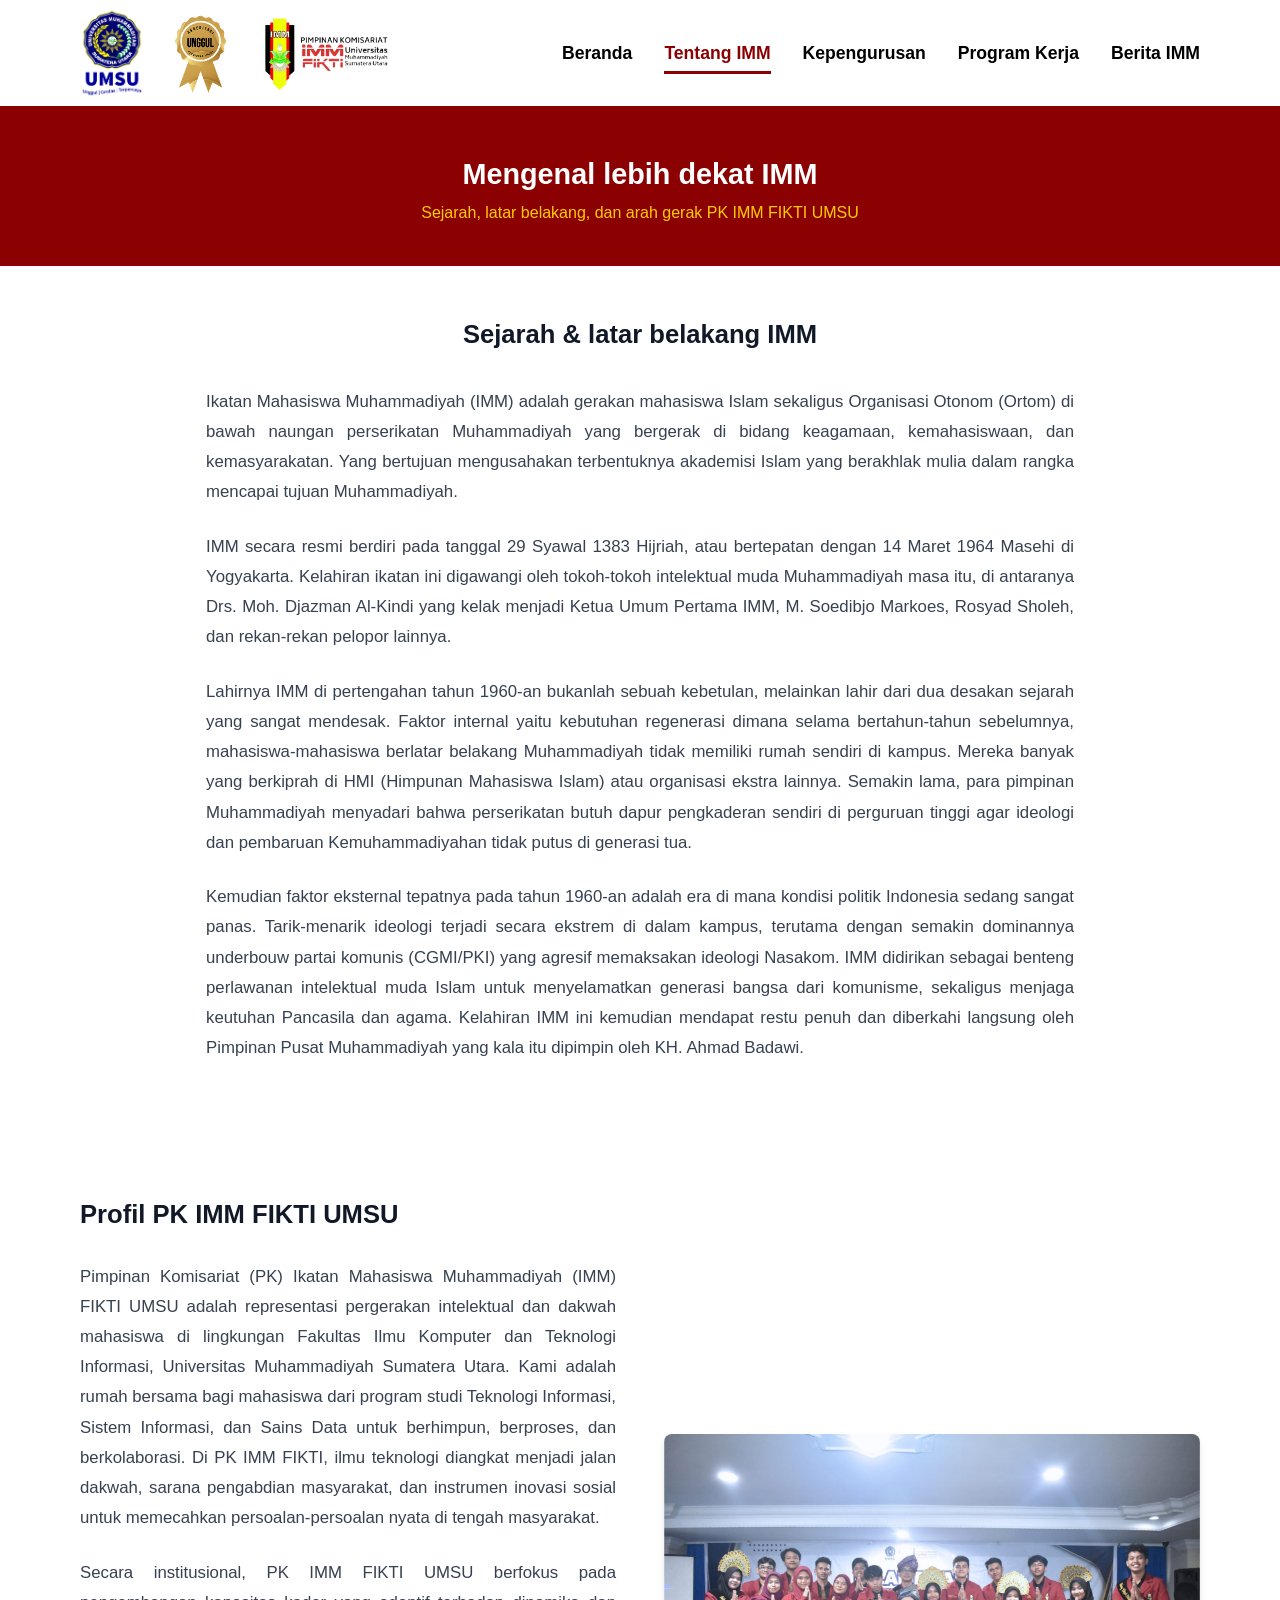
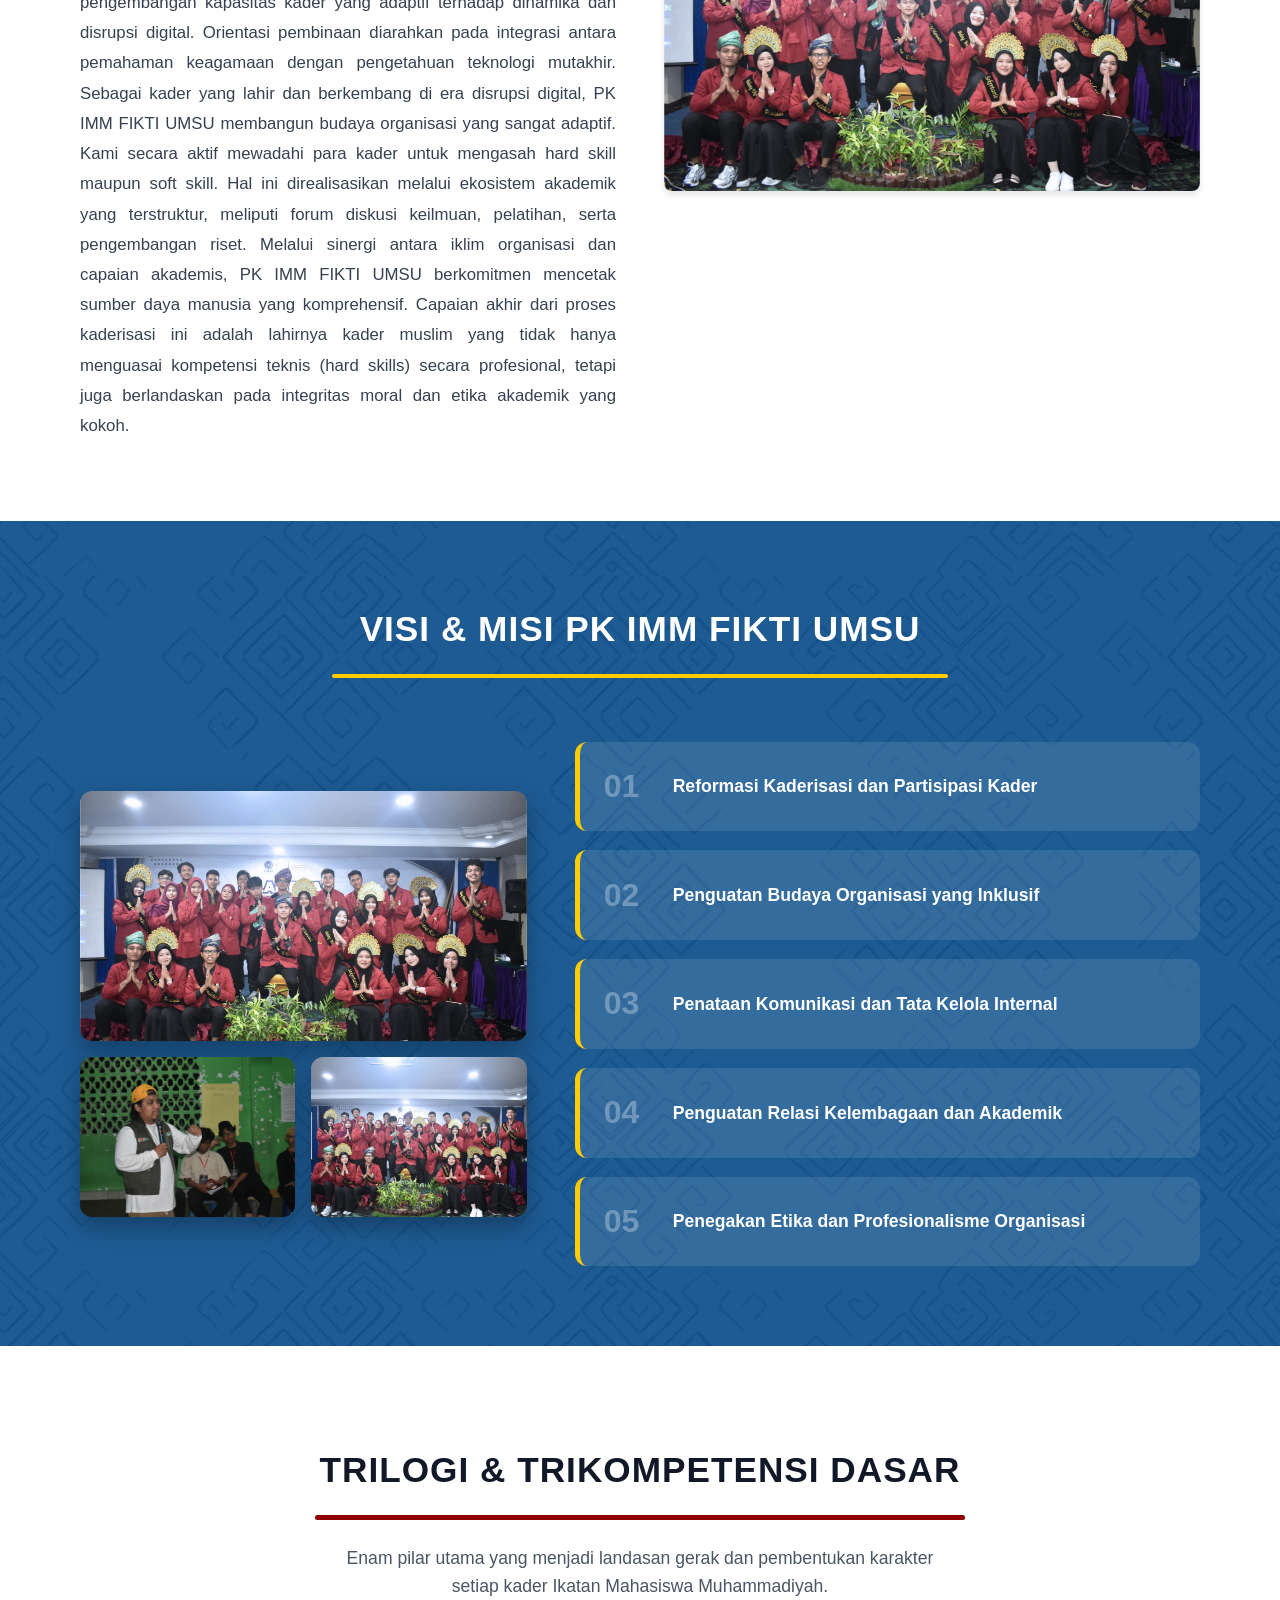
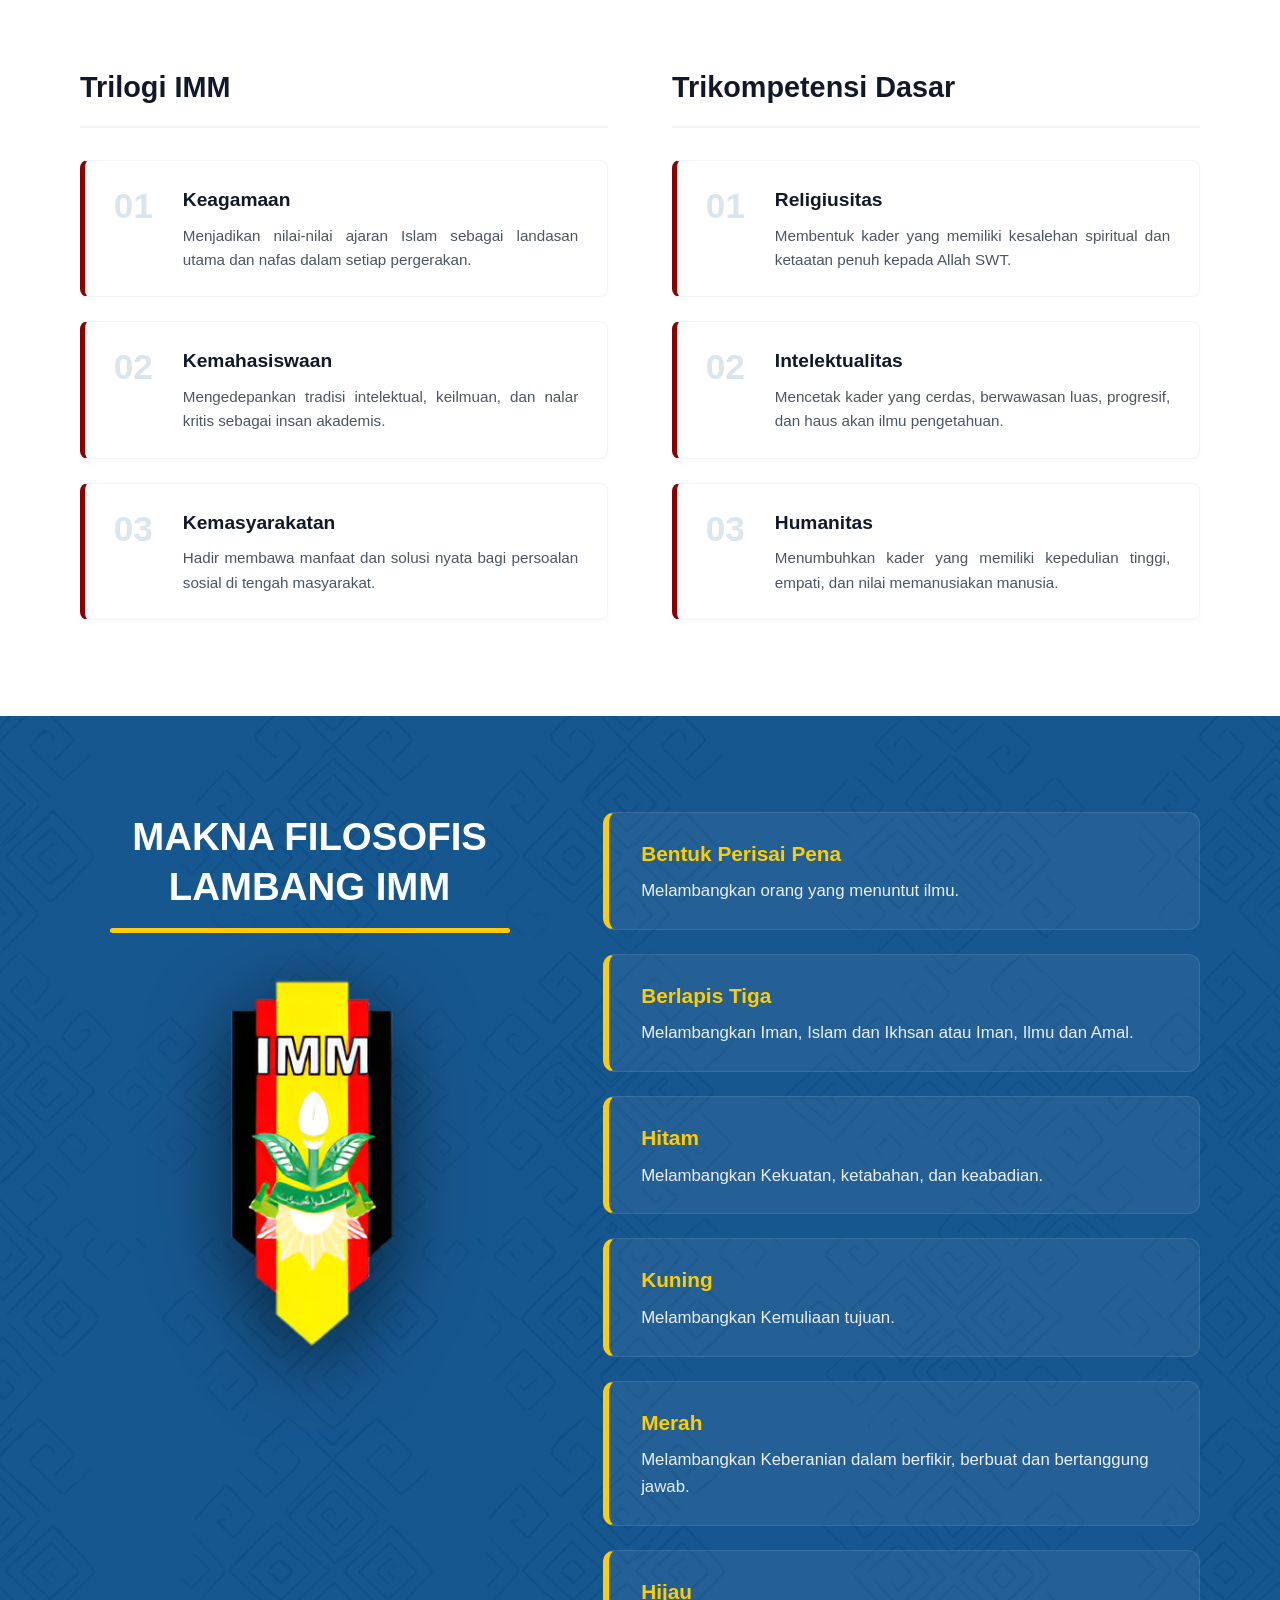
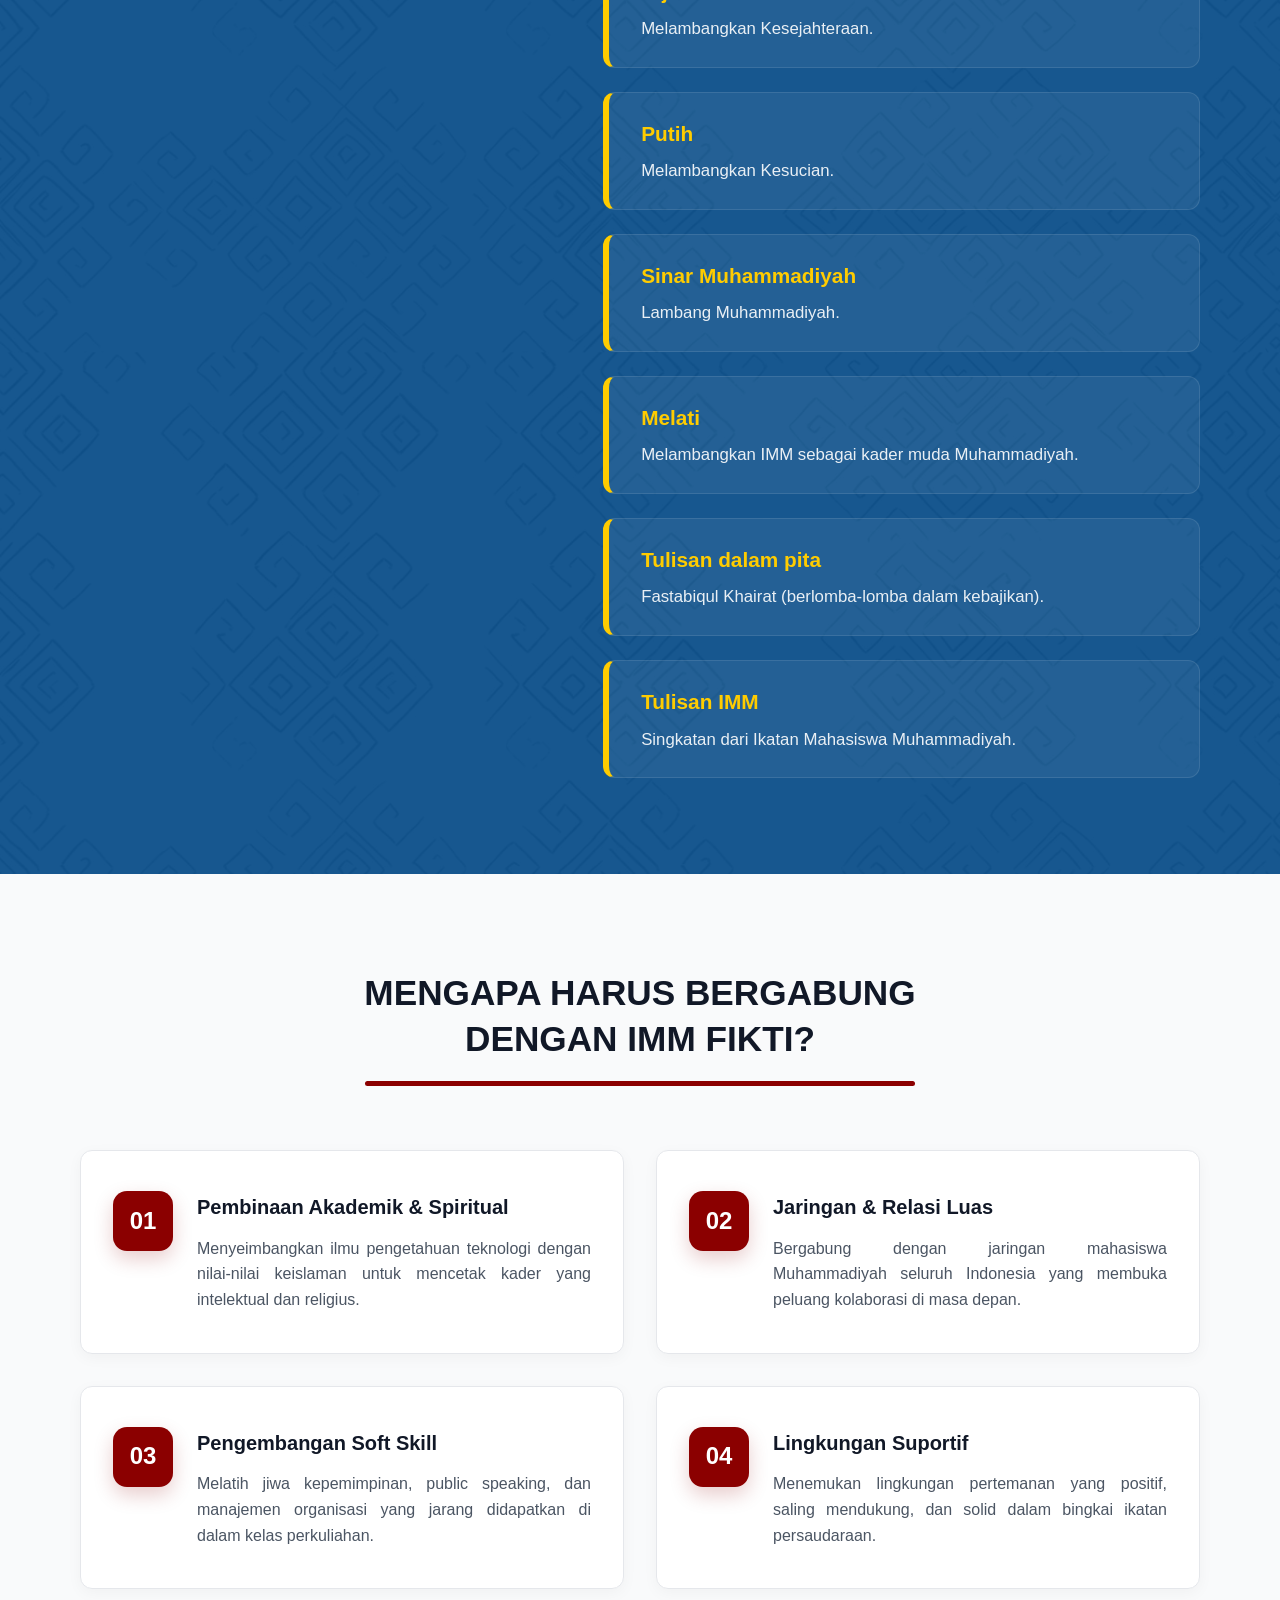
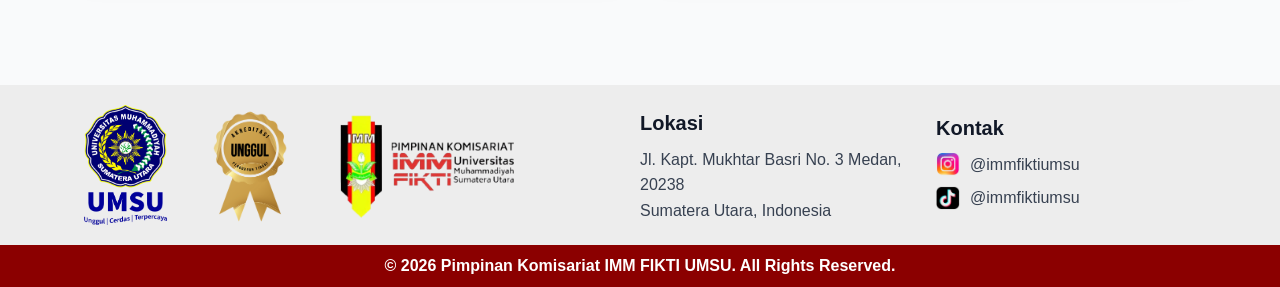
==== tentang.html @ be5e8092 "Rilis pertama website IMM FIKTI" ====
<!DOCTYPE html>
<html lang="id">
<head>
    <meta charset="UTF-8">
    <meta name="viewport" content="width=device-width, initial-scale=1.0">
    <title>Tentang IMM - PK IMM FIKTI UMSU</title>
    <link rel="stylesheet" href="style.css">
    <link rel="preconnect" href="https://fonts.googleapis.com">
    <link rel="preconnect" href="https://fonts.gstatic.com" crossorigin>
    <link href="https://fonts.googleapis.com/css2?family=Inter:wght@400;500;600&family=Poppins:wght@500;600;700;800&display=swap" rel="stylesheet">
</head>
<body>

    <!-- NAVBAR SECTION -->
    <nav class="navbar-new" style="position: relative; z-index: 999; background-color: #ffffff;">
        <!-- Tambahkan style position relative di baris bawah ini -->
        <div class="container nav-wrapper" style="position: relative;"> 
            <div class="brand-logo">
                <img src="assets/logo-umsu.png" alt="Logo UMSU" class="logo-kampus">
                <img src="assets/logo-unggul.png" alt="Logo Akreditasi Unggul" class="logo-unggul">
                <img src="assets/logo-imm.png" alt="PK IMM FIKTI UMSU" class="logo-imm">
            </div>
            
            <!-- INI TOMBOL HAMBURGER-NYA (Garis Tiga) -->
            <button class="hamburger" id="hamburger-menu">&#9776;</button>
            
            <ul class="nav-menu">
                <!-- Hapus 'active' dari Beranda -->
                <li><a href="index.html" class="nav-link">Beranda</a></li>
                <!-- Pindahkan 'active' ke Tentang IMM -->
                <li><a href="tentang.html" class="nav-link active">Tentang IMM</a></li>
                <li><a href="pengurus.html" class="nav-link">Kepengurusan</a></li>
                <li><a href="proker.html" class="nav-link">Program Kerja</a></li>
                <li><a href="berita.html" class="nav-link">Berita IMM</a></li>
            </ul>
        </div>
    </nav>
    <div class="navbar-divider"></div>

    <!-- PAGE HEADER (MERAH) -->
    <header class="page-header text-center" style="padding: 2.5rem 0;">
        <div class="container">
            <h1 class="page-title" style="font-size: 1.8rem; margin-bottom: 0.2rem;">Mengenal lebih dekat IMM</h1>
            <p class="page-subtitle" style="font-size: 1rem;">Sejarah, latar belakang, dan arah gerak PK IMM FIKTI UMSU</p>
        </div>
    </header>

    <!-- MAIN CONTENT: SEJARAH IMM -->
    <section class="container" style="padding: 3rem 1rem 6rem 1rem; max-width: 900px; margin: 0 auto;">
        
        <h2 class="text-center" style="margin-bottom: 2rem; font-size: 1.6rem; color: #111827;">Sejarah & latar belakang IMM</h2>
        
        <div class="about-text" style="text-align: justify; color: #374151; font-size: 1.05rem; display: flex; flex-direction: column; gap: 1.5rem;">
            
            <p>Ikatan Mahasiswa Muhammadiyah (IMM) adalah gerakan mahasiswa Islam sekaligus Organisasi Otonom (Ortom) di bawah naungan perserikatan Muhammadiyah yang bergerak di bidang keagamaan, kemahasiswaan, dan kemasyarakatan. Yang bertujuan mengusahakan terbentuknya akademisi Islam yang berakhlak mulia dalam rangka mencapai tujuan Muhammadiyah.</p>

            <p>IMM secara resmi berdiri pada tanggal 29 Syawal 1383 Hijriah, atau bertepatan dengan 14 Maret 1964 Masehi di Yogyakarta. Kelahiran ikatan ini digawangi oleh tokoh-tokoh intelektual muda Muhammadiyah masa itu, di antaranya Drs. Moh. Djazman Al-Kindi yang kelak menjadi Ketua Umum Pertama IMM, M. Soedibjo Markoes, Rosyad Sholeh, dan rekan-rekan pelopor lainnya.</p>

            <p>Lahirnya IMM di pertengahan tahun 1960-an bukanlah sebuah kebetulan, melainkan lahir dari dua desakan sejarah yang sangat mendesak. Faktor internal yaitu kebutuhan regenerasi dimana selama bertahun-tahun sebelumnya, mahasiswa-mahasiswa berlatar belakang Muhammadiyah tidak memiliki rumah sendiri di kampus. Mereka banyak yang berkiprah di HMI (Himpunan Mahasiswa Islam) atau organisasi ekstra lainnya. Semakin lama, para pimpinan Muhammadiyah menyadari bahwa perserikatan butuh dapur pengkaderan sendiri di perguruan tinggi agar ideologi dan pembaruan Kemuhammadiyahan tidak putus di generasi tua.</p>

            <p>Kemudian faktor eksternal tepatnya pada tahun 1960-an adalah era di mana kondisi politik Indonesia sedang sangat panas. Tarik-menarik ideologi terjadi secara ekstrem di dalam kampus, terutama dengan semakin dominannya underbouw partai komunis (CGMI/PKI) yang agresif memaksakan ideologi Nasakom. IMM didirikan sebagai benteng perlawanan intelektual muda Islam untuk menyelamatkan generasi bangsa dari komunisme, sekaligus menjaga keutuhan Pancasila dan agama. Kelahiran IMM ini kemudian mendapat restu penuh dan diberkahi langsung oleh Pimpinan Pusat Muhammadiyah yang kala itu dipimpin oleh KH. Ahmad Badawi.</p>
            
        </div>

    </section>
    <!-- ========================================== -->
    <!-- PROFIL PK IMM FIKTI UMSU -->
    <!-- ========================================== -->
    <section class="container" style="padding: 2rem 1rem 5rem 1rem;">
        <div class="grid about-grid" style="align-items: center; gap: 3rem;">
            
            <!-- Kolom Teks -->
            <div class="about-text" style="text-align: justify; color: #374151; font-size: 1.05rem;">
                <h2 style="font-size: 1.6rem; color: #111827; margin-bottom: 1.5rem;">Profil PK IMM FIKTI UMSU</h2>
                <p style="margin-bottom: 1.5rem;">Pimpinan Komisariat (PK) Ikatan Mahasiswa Muhammadiyah (IMM) FIKTI UMSU adalah representasi pergerakan intelektual dan dakwah mahasiswa di lingkungan Fakultas Ilmu Komputer dan Teknologi Informasi, Universitas Muhammadiyah Sumatera Utara. Kami adalah rumah bersama bagi mahasiswa dari program studi Teknologi Informasi, Sistem Informasi, dan Sains Data untuk berhimpun, berproses, dan berkolaborasi. Di PK IMM FIKTI, ilmu teknologi diangkat menjadi jalan dakwah, sarana pengabdian masyarakat, dan instrumen inovasi sosial untuk memecahkan persoalan-persoalan nyata di tengah masyarakat.</p>
                <p>Secara institusional, PK IMM FIKTI UMSU berfokus pada pengembangan kapasitas kader yang adaptif terhadap dinamika dan disrupsi digital. Orientasi pembinaan diarahkan pada integrasi antara pemahaman keagamaan dengan pengetahuan teknologi mutakhir. Sebagai kader yang lahir dan berkembang di era disrupsi digital, PK IMM FIKTI UMSU membangun budaya organisasi yang sangat adaptif. Kami secara aktif mewadahi para kader untuk mengasah hard skill maupun soft skill. Hal ini direalisasikan melalui ekosistem akademik yang terstruktur, meliputi forum diskusi keilmuan, pelatihan, serta pengembangan riset. Melalui sinergi antara iklim organisasi dan capaian akademis, PK IMM FIKTI UMSU berkomitmen mencetak sumber daya manusia yang komprehensif. Capaian akhir dari proses kaderisasi ini adalah lahirnya kader muslim yang tidak hanya menguasai kompetensi teknis (hard skills) secara profesional, tetapi juga berlandaskan pada integritas moral dan etika akademik yang kokoh.</p>
            </div>

            <!-- Kolom Foto -->
            <div class="about-img">
                <img src="assets/foto-1.jpeg" alt="Profil IMM FIKTI" style="width: 100%; border-radius: 0.5rem; object-fit: cover; box-shadow: 0 4px 6px rgba(0,0,0,0.1);">
            </div>

        </div>
    </section>

    <!-- VISI MISI SECTION -->
<section class="bg-gabungan">
    <!-- Overlay Biru IMM -->
    <div class="visi-misi-section">
        <div class="container">
            
            <!-- Judul Visi Misi -->
            <div class="visi-misi-header">
                <h2>Visi & Misi PK IMM FIKTI UMSU</h2>
                <div class="accent-line"></div>
            </div>

            <div class="visi-misi-grid">
                <!-- Kiri: Galeri Foto Modern -->
                <div class="visi-misi-gallery">
                    <!-- Foto Besar Atas -->
                    <img src="assets/foto-1.jpeg" alt="Kegiatan IMM 1" class="img-large">
                    <!-- Foto Kecil Kiri Bawah -->
                    <img src="assets/foto-2.JPG" alt="Kegiatan IMM 2" class="img-small">
                    <!-- Foto Kecil Kanan Bawah -->
                    <img src="assets/foto-1.jpeg" alt="Kegiatan IMM 3" class="img-small">
                </div>

                <!-- Kanan: Daftar Misi Elegan -->
                <div class="misi-list">
                    <div class="misi-item">
                        <div class="misi-number">01</div>
                        <div class="misi-text">Reformasi Kaderisasi dan Partisipasi Kader</div>
                    </div>
                    <div class="misi-item">
                        <div class="misi-number">02</div>
                        <div class="misi-text">Penguatan Budaya Organisasi yang Inklusif</div>
                    </div>
                    <div class="misi-item">
                        <div class="misi-number">03</div>
                        <div class="misi-text">Penataan Komunikasi dan Tata Kelola Internal</div>
                    </div>
                    <div class="misi-item">
                        <div class="misi-number">04</div>
                        <div class="misi-text">Penguatan Relasi Kelembagaan dan Akademik</div>
                    </div>
                    <div class="misi-item">
                        <div class="misi-number">05</div>
                        <div class="misi-text">Penegakan Etika dan Profesionalisme Organisasi</div>
                    </div>
                </div>
            </div>

        </div>
    </div>
</section>

<!-- TRILOGI & TRIKOMPETENSI SECTION -->
<section class="filosofi-imm-section">
    <div class="container">
        
        <div class="filosofi-header">
            <h2>Trilogi & Trikompetensi Dasar</h2>
            <div class="accent-line-yellow"></div>
            <p class="filosofi-subtitle">Enam pilar utama yang menjadi landasan gerak dan pembentukan karakter setiap kader Ikatan Mahasiswa Muhammadiyah.</p>
        </div>

        <div class="filosofi-grid">
            
            <!-- KIRI: BLOK TRILOGI -->
            <div class="filosofi-column">
                <div class="column-header">
                    <h3>Trilogi IMM</h3>
                </div>
                <div class="filosofi-list">
                    <div class="f-card-light">
                        <div class="f-number">01</div>
                        <div class="f-content">
                            <h4>Keagamaan</h4>
                            <p>Menjadikan nilai-nilai ajaran Islam sebagai landasan utama dan nafas dalam setiap pergerakan.</p>
                        </div>
                    </div>
                    <div class="f-card-light">
                        <div class="f-number">02</div>
                        <div class="f-content">
                            <h4>Kemahasiswaan</h4>
                            <p>Mengedepankan tradisi intelektual, keilmuan, dan nalar kritis sebagai insan akademis.</p>
                        </div>
                    </div>
                    <div class="f-card-light">
                        <div class="f-number">03</div>
                        <div class="f-content">
                            <h4>Kemasyarakatan</h4>
                            <p>Hadir membawa manfaat dan solusi nyata bagi persoalan sosial di tengah masyarakat.</p>
                        </div>
                    </div>
                </div>
            </div>

            <!-- KANAN: BLOK TRIKOMPETENSI -->
            <div class="filosofi-column">
                <div class="column-header">
                    <h3>Trikompetensi Dasar</h3>
                </div>
                <div class="filosofi-list">
                    <div class="f-card-light">
                        <div class="f-number">01</div>
                        <div class="f-content">
                            <h4>Religiusitas</h4>
                            <p>Membentuk kader yang memiliki kesalehan spiritual dan ketaatan penuh kepada Allah SWT.</p>
                        </div>
                    </div>
                    <div class="f-card-light">
                        <div class="f-number">02</div>
                        <div class="f-content">
                            <h4>Intelektualitas</h4>
                            <p>Mencetak kader yang cerdas, berwawasan luas, progresif, dan haus akan ilmu pengetahuan.</p>
                        </div>
                    </div>
                    <div class="f-card-light">
                        <div class="f-number">03</div>
                        <div class="f-content">
                            <h4>Humanitas</h4>
                            <p>Menumbuhkan kader yang memiliki kepedulian tinggi, empati, dan nilai memanusiakan manusia.</p>
                        </div>
                    </div>
                </div>
            </div>

        </div>
    </div>
</section>

    <!-- MAKNA LAMBANG SECTION -->
<section class="bg-gabungan">
    <!-- Overlay Biru Transparan -->
    <div class="makna-lambang-section">
        <div class="container">
            <div class="makna-split-layout">
                
                <!-- Kiri: Sticky Header & Logo Raksasa -->
                <div class="makna-kiri-sticky">
                    <div class="makna-header-kiri">
                        <h2>Makna Filosofis<br>Lambang IMM</h2>
                        <div class="accent-line"></div>
                    </div>
                    <img src="tentang/logo_imm.png" alt="Lambang IMM" class="makna-logo-giant">
                </div>

                <!-- Kanan: Scrollable Cards -->
                <div class="makna-kanan-scroll">
                    <div class="makna-card">
                        <h4 class="makna-title">Bentuk Perisai Pena</h4>
                        <p class="makna-desc">Melambangkan orang yang menuntut ilmu.</p>
                    </div>
                    <div class="makna-card">
                        <h4 class="makna-title">Berlapis Tiga</h4>
                        <p class="makna-desc">Melambangkan Iman, Islam dan Ikhsan atau Iman, Ilmu dan Amal.</p>
                    </div>
                    <div class="makna-card">
                        <h4 class="makna-title">Hitam</h4>
                        <p class="makna-desc">Melambangkan Kekuatan, ketabahan, dan keabadian.</p>
                    </div>
                    <div class="makna-card">
                        <h4 class="makna-title">Kuning</h4>
                        <p class="makna-desc">Melambangkan Kemuliaan tujuan.</p>
                    </div>
                    <div class="makna-card">
                        <h4 class="makna-title">Merah</h4>
                        <p class="makna-desc">Melambangkan Keberanian dalam berfikir, berbuat dan bertanggung jawab.</p>
                    </div>
                    <div class="makna-card">
                        <h4 class="makna-title">Hijau</h4>
                        <p class="makna-desc">Melambangkan Kesejahteraan.</p>
                    </div>
                    <div class="makna-card">
                        <h4 class="makna-title">Putih</h4>
                        <p class="makna-desc">Melambangkan Kesucian.</p>
                    </div>
                    <div class="makna-card">
                        <h4 class="makna-title">Sinar Muhammadiyah</h4>
                        <p class="makna-desc">Lambang Muhammadiyah.</p>
                    </div>
                    <div class="makna-card">
                        <h4 class="makna-title">Melati</h4>
                        <p class="makna-desc">Melambangkan IMM sebagai kader muda Muhammadiyah.</p>
                    </div>
                    <div class="makna-card">
                        <h4 class="makna-title">Tulisan dalam pita</h4>
                        <p class="makna-desc">Fastabiqul Khairat (berlomba-lomba dalam kebajikan).</p>
                    </div>
                    <div class="makna-card">
                        <h4 class="makna-title">Tulisan IMM</h4>
                        <p class="makna-desc">Singkatan dari Ikatan Mahasiswa Muhammadiyah.</p>
                    </div>
                </div>

            </div>
        </div>
    </div>
</section>

    <!-- MENGAPA BERGABUNG SECTION -->
<section class="alasan-section">
    <div class="container">
        
        <!-- Judul Section -->
        <div class="alasan-header">
            <h2>Mengapa Harus Bergabung<br>dengan IMM FIKTI?</h2>
            <div class="accent-line"></div>
        </div>

        <!-- Grid Kartu Alasan -->
        <div class="alasan-grid-modern">
            
            <!-- Kartu 1 -->
            <div class="alasan-card-modern">
                <div class="alasan-icon-wrapper">
                    <span class="alasan-angka">01</span>
                </div>
                <div class="alasan-content">
                    <h3>Pembinaan Akademik & Spiritual</h3>
                    <p>Menyeimbangkan ilmu pengetahuan teknologi dengan nilai-nilai keislaman untuk mencetak kader yang intelektual dan religius.</p>
                </div>
            </div>

            <!-- Kartu 2 -->
            <div class="alasan-card-modern">
                <div class="alasan-icon-wrapper">
                    <span class="alasan-angka">02</span>
                </div>
                <div class="alasan-content">
                    <h3>Jaringan & Relasi Luas</h3>
                    <p>Bergabung dengan jaringan mahasiswa Muhammadiyah seluruh Indonesia yang membuka peluang kolaborasi di masa depan.</p>
                </div>
            </div>

            <!-- Kartu 3 -->
            <div class="alasan-card-modern">
                <div class="alasan-icon-wrapper">
                    <span class="alasan-angka">03</span>
                </div>
                <div class="alasan-content">
                    <h3>Pengembangan Soft Skill</h3>
                    <p>Melatih jiwa kepemimpinan, public speaking, dan manajemen organisasi yang jarang didapatkan di dalam kelas perkuliahan.</p>
                </div>
            </div>

            <!-- Kartu 4 -->
            <div class="alasan-card-modern">
                <div class="alasan-icon-wrapper">
                    <span class="alasan-angka">04</span>
                </div>
                <div class="alasan-content">
                    <h3>Lingkungan Suportif</h3>
                    <p>Menemukan lingkungan pertemanan yang positif, saling mendukung, dan solid dalam bingkai ikatan persaudaraan.</p>
                </div>
            </div>

        </div>
    </div>
</section>

    <!-- FOOTER LOKASI & KONTAK -->
    <footer class="main-footer">
        <div class="container footer-grid">
            <div class="footer-logos">
                <img src="assets/logo-umsu.png" alt="Logo UMSU">
                <img src="assets/logo-unggul.png" alt="Logo Unggul">
                <img src="assets/logo-imm.png" alt="Logo IMM">
            </div>
            
            <div class="footer-lokasi">
                <h3>Lokasi</h3>
                <p>Jl. Kapt. Mukhtar Basri No. 3 Medan, 20238<br>Sumatera Utara, Indonesia</p>
            </div>

            <div class="footer-kontak">
                <h3>Kontak</h3>
                <div class="kontak-item">
                    <img src="assets/logo-ig.png" alt="WhatsApp">
                    <span>@immfiktiumsu</span>
                </div>
                <div class="kontak-item">
                    <img src="assets/tiktok-logo.png" alt="Instagram">
                    <span>@immfiktiumsu</span>
                </div>
            </div>
        </div>
    </footer>

    <!-- FOOTER BOTTOM BAR -->
    <div class="footer-bottom">
        <div class="container">
            <p>&copy; 2026 Pimpinan Komisariat IMM FIKTI UMSU. All Rights Reserved.</p>
        </div>
    </div>

    <script src="script.js"></script>

</body>
</html>
---- style.css ----
/* =========================================
   1. GLOBAL STYLES & RESET
============================================*/
* {
    margin: 0;
    padding: 0;
    box-sizing: border-box;
    font-family: 'Segoe UI', Tahoma, Geneva, Verdana, sans-serif;
}

body {
    background-color: #ffffff;
    color: #1f2937;
    line-height: 1.6;
}

.container {
    max-width: 1152px;
    margin: 0 auto;
    padding: 0 1rem;
}

.text-center {
    text-align: center;
}

.bg-light {
    background-color: #f9fafb;
}

/* =========================================
   2. BUTTONS (TOMBOL)
============================================ */
.btn {
    display: inline-block;
    padding: 0.75rem 2rem;
    border-radius: 0.25rem;
    font-weight: bold;
    text-decoration: none;
    transition: background-color 0.3s;
    cursor: pointer;
}

.btn-primary {
    background-color: #8B0000; 
    color: white;
}

.btn-primary:hover {
    background-color: #660000; 
}

/* =========================================
   3. NAVBAR (DESAIN BARU DENGAN 3 LOGO)
============================================ */
.navbar-new {
    background-color: #ffffff;
    padding: 0.5rem 0;
}

.nav-wrapper {
    display: flex;
    justify-content: space-between;
    align-items: center;
    flex-wrap: wrap; 
}

.brand-logo {
    display: flex;
    align-items: center;
    gap: 15px;
}

.brand-logo img {
    height: 90px; 
    width: auto;
    object-fit: contain;
}

.nav-menu {
    list-style: none;
    display: flex;
    gap: 2rem;
    margin-top: 1rem; 
}

@media (min-width: 768px) {
    .nav-menu {
        margin-top: 0; 
    }
}

.nav-link {
    text-decoration: none;
    color: #000000;
    font-weight: bold;
    font-size: 1.1rem;
    padding-bottom: 0.5rem;
    transition: color 0.3s;
}

.nav-link.active, .nav-link:hover {
    color: #8B0000; 
    border-bottom: 3px solid #8B0000; 
}

.navbar-divider {
    height: 5px;
    background-color: #8B0000;
    width: 100%;
}

/* =========================================
   4. HERO CAROUSEL SLIDER (DESKTOP: UKURAN KUNCI 82vh)
============================================ */
.hero-slider, #wadah-slider {
    width: 100%;
    position: relative;
    overflow: hidden;
    height: 82vh; /* KEMBALIKAN KE 82vh AGAR GARIS KUNING TERLIHAT */
    background-color: #f8fafc;
}

.slide-item {
    width: 100%;
    height: 100%; /* Pastikan item memenuhi 82vh */
    display: none; 
    position: absolute; 
    top: 0; left: 0;
    animation: fadeEffect 0.8s ease-in-out; 
}

.slide-item.aktif {
    display: block;
    position: relative; 
    z-index: 2;
}

.slide-item img {
    width: 100%;
    height: 100%; /* Paksa gambar memenuhi bingkai */
    object-fit: cover; /* POTONG RAPI GAMBAR YANG KEBESARAN */
    object-position: center;
    display: block;
    margin: 0;
}

/* Teks melayang di DALAM gambar untuk Desktop */
.slide-overlay {
    position: absolute;
    bottom: 0; left: 0; right: 0;
    padding: 6rem 2rem 2rem 2rem;
    background: linear-gradient(to top, rgba(0,0,0,0.9) 0%, rgba(0,0,0,0) 100%);
    color: white;
    text-align: center;
}

.slide-badge {
    background-color: #dc2626; 
    color: white;
    padding: 0.4rem 1.2rem;
    border-radius: 20px;
    font-size: 0.85rem;
    font-weight: 700;
    letter-spacing: 1px;
    display: inline-block;
    margin-bottom: 0.8rem;
}

.slide-overlay h2 {
    font-size: 2.2rem;
    margin: 0;
    font-weight: 800;
    text-shadow: 2px 2px 4px rgba(0,0,0,0.5);
}

.slider-btn {
    position: absolute;
    top: 50%;
    transform: translateY(-50%);
    background: rgba(255, 255, 255, 0.2);
    color: white;
    border: none;
    width: 50px; height: 50px;
    border-radius: 50%;
    font-size: 1.5rem;
    cursor: pointer;
    z-index: 10;
    transition: 0.3s;
    backdrop-filter: blur(4px);
}

.slider-btn:hover { background: #dc2626; }
.btn-kiri { left: 20px; }
.btn-kanan { right: 20px; }

/* Titik merah navigasi melayang di dalam gambar */
.slider-dots, #wadah-dots {
    position: absolute;
    bottom: 25px;
    left: 50%;
    transform: translateX(-50%);
    display: flex;
    gap: 12px;
    z-index: 10;
}

.dot {
    width: 12px; height: 12px;
    background: rgba(255, 255, 255, 0.4);
    border-radius: 50%;
    cursor: pointer;
    transition: 0.3s;
}

.dot.aktif { background: #dc2626; width: 30px; border-radius: 10px; }

@keyframes fadeEffect {
    from {opacity: 0;}
    to {opacity: 1;}
}

/* =========================================
   5. GENERAL SECTIONS & GRIDS
============================================ */
.section-title {
    font-size: 1.875rem;
    font-weight: bold;
    color: #1f2937;
    margin-bottom: 2.5rem;
}

.grid {
    display: grid;
    grid-template-columns: 1fr;
    gap: 2rem;
}

@media (min-width: 768px) {
    .grid {
        grid-template-columns: repeat(3, 1fr);
    }
}

.card {
    background-color: white;
    padding: 1.5rem;
    border-radius: 0.5rem;
    box-shadow: 0 1px 3px rgba(0,0,0,0.1);
    transition: box-shadow 0.3s;
}

.card:hover {
    box-shadow: 0 10px 15px -3px rgba(0,0,0,0.1);
}

/* =========================================
   6. HALAMAN TENTANG & PENGURUS (HEADER)
============================================*/
.page-header {
    background-color: #8B0000; 
    color: white;
    padding: 0.8rem 0;
    margin-bottom: 0rem;
}

.page-title {
    font-size: 2.5rem;
    font-weight: 800;
    margin-bottom: 0.5rem;
}

.page-subtitle {
    font-size: 1.1rem;
    color: #ffcc00; 
}

.pengurus-section {
    padding: 1rem 0;
}

/* =========================================
   7. STYLING KARTU PENGURUS
============================================ */
.grid-bph {
    display: grid;
    grid-template-columns: 1fr;
    max-width: 1100px;
    margin: 0 auto;
    align-items: center;
    gap: 2rem;
}

@media (min-width: 768px) {
    .grid-bph {
        grid-template-columns: repeat(4, 1fr);
    }
}

.bidang-group {
    margin-bottom: 4rem;
}

.bidang-title {
    text-align: center;
    color: #8B0000; 
    font-size: 1.5rem;
    font-weight: 800;
    margin-bottom: 0.8rem;
    padding-bottom: 0.5rem;
    border-bottom: 2px dashed #e5e7eb; 
}

.grid-bidang-members {
    display: grid;
    grid-template-columns: 1fr;
    justify-content: center;
    gap: 2rem;
}

@media (min-width: 768px) {
    .grid-bidang-members {
        grid-template-columns: repeat(4, 1fr);
    }
}

.pengurus-card {
    background-color: white;
    border-radius: 0.5rem;
    overflow: hidden;
    box-shadow: 0 4px 6px rgba(0,0,0,0.05);
    text-align: center;
    transition: transform 0.3s;
    border: 1px solid #e5e7eb;
}

.pengurus-card:hover {
    transform: translateY(-5px);
    box-shadow: 0 10px 15px rgba(0,0,0,0.1);
}

.pengurus-img {
    width: 100%;
    height: 220px;
    object-fit: cover; 
    object-position: top; 
}

.pengurus-info {
    padding: 0.8rem 0.5rem;
}

.pengurus-nama {
    font-size: 1.1rem;
    font-weight: bold;
    color: #1f2937;
    margin-bottom: 0.25rem;
}

.pengurus-jabatan {
    font-size: 0.85rem;
    color: #8B0000; 
    font-weight: 600;
}

.ketua-card {
    border: 2px solid #8B0000; 
    box-shadow: 0 10px 15px rgba(139, 0, 0, 0.1); 
}

/* =========================================
   8. STYLING HALAMAN TENTANG IMM
============================================ */
.about-grid {
    grid-template-columns: 1fr;
}

@media (min-width: 768px) {
    .about-grid {
        grid-template-columns: 1fr 1fr; 
    }
}

.about-text {
    line-height: 1.8;
}

.quote-box {
    background-color: #fef2f2;
    border-left: 4px solid #8B0000; 
    padding: 1.25rem 1.5rem;
    margin: 2rem 0;
    border-radius: 0 0.5rem 0.5rem 0;
}

/* =========================================
   9. TAGS & KOMPONEN BERITA
============================================ */
.tag {
    display: inline-block;
    padding: 0.25rem 0.75rem;
    border-radius: 9999px;
    font-size: 0.75rem;
    font-weight: bold;
    margin-bottom: 1rem;
    color: white;
}

.tag-rpk { background-color: #0284c7; }
.tag-umum { background-color: #8B0000; }
.tag-hikmah { background-color: #16a34a; }

/* =========================================
   10. FOOTER LAMA (BIARKAN)
============================================ */
.footer {
    background-color: #111827;
    color: white;
    padding: 2rem 0;
    text-align: center;
    font-size: 0.875rem;
    margin-top: 2rem;
}

/* =========================================
   11. SLOGAN BANNER (MERAH & KUNING)
============================================ */
.slogan-banner {
    background-color: #8B0000;
    color: white;
    text-align: center;
    font-weight: bold;
    font-size: 1.25rem;
    padding: 0.3rem 0;
    border-top: 10px solid #ffcc00;
    border-bottom: 10px solid #ffcc00;
    text-transform: uppercase;
}

/* =========================================
   12 & 13. BACKGROUND GABUNGAN & SECTIONS
============================================*/
.bg-gabungan {
    background-image: url('assets/bg-web.jpeg');
    background-size: 100% auto;
    background-position: center;
    background-attachment: scroll; 
    background-repeat: repeat;
}

/* Fokus Pergerakan */
.fokus-section {
    background-color: rgba(255, 255, 255, 0.92);
    padding: 4rem 0;
}

/* Program Kerja */
.proker-section {
    background-color: rgba(11, 78, 138, 0.90);
    padding: 4rem 0;
}

/* Styling Card Fokus */
.grid-fokus {
    display: grid;
    grid-template-columns: 1fr;
    gap: 2rem;
}

@media (min-width: 768px) {
    .grid-fokus {
        grid-template-columns: repeat(3, 1fr);
    }
}

.fokus-card {
    border: 4px solid #6b7280; 
    border-radius: 1.5rem;
    padding: 2.5rem 1.5rem;
    text-align: center;
    background-color: transparent;
    transition: transform 0.3s, background-color 0.3s;
}

.fokus-card:hover {
    transform: scale(1.05);
    background-color: white;
}

.fokus-card h3 {
    margin-bottom: 1rem;
    font-size: 1.4rem;
    color: #111827;
}

.fokus-card p {
    font-size: 1.1rem;
    color: #374151;
    line-height: 1.6;
}

/* Styling Header & Layout Proker / Berita */
.proker-header {
    display: flex;
    justify-content: center;
    align-items: center;
    position: relative;
    margin-bottom: 3rem;
}

.proker-title {
    color: white;
    text-transform: uppercase;
    font-weight: 800;
    font-size: 1.8rem;
}

.btn-outline-light {
    position: absolute;
    right: 0;
    border: 1px solid white;
    color: white;
    padding: 0.5rem 1.5rem;
    text-decoration: none;
    border-radius: 0.25rem;
    font-weight: bold;
    transition: background-color 0.3s, color 0.3s;
}

.btn-outline-light:hover {
    background-color: white;
    color: #0b4e8a;
}

@media (max-width: 768px) {
    .proker-header {
        flex-direction: column;
        gap: 1.5rem;
    }
    .btn-outline-light {
        position: static;
    }
}

.grid-proker {
    display: grid;
    grid-template-columns: 1fr;
    gap: 1.5rem;
}

@media (min-width: 768px) {
    .grid-proker {
        grid-template-columns: repeat(4, 1fr);
    }
}

.proker-card {
    background-color: transparent;
}

.proker-card img {
    width: 100%;
    height: 180px;
    object-fit: cover;
    border-radius: 0.25rem;
}

.proker-info {
    padding: 1rem 0;
}

.proker-desc {
    color: white;
    font-size: 0.95rem;
    font-weight: bold;
    margin-bottom: 0.5rem;
    line-height: 1.4;
}

.proker-date {
    color: #ffcc00;
    font-size: 0.8rem;
    font-weight: bold;
    text-transform: uppercase;
}

/* =========================================
   14. TENTANG IMM (SNIPPET)
============================================ */
.tentang-snippet {
    background-color: rgba(249, 250, 251, 0.92); 
    padding: 3rem 0;
}

.snippet-wrapper {
    display: flex;
    justify-content: space-between;
    align-items: center;
    gap: 2rem;
}

.snippet-text {
    flex: 1; 
}

.snippet-text h2 {
    margin-bottom: 0.5rem;
    color: #111827;
    font-size: 1.5rem;
}

.snippet-text p {
    color: #374151;
    text-align: justify;
    line-height: 1.6;
}

.btn-outline-dark {
    border: 1px solid #6b7280;
    color: #1f2937;
    padding: 0.5rem 1.5rem;
    text-decoration: none;
    border-radius: 0.25rem;
    font-weight: bold;
    transition: all 0.3s;
    white-space: nowrap; 
    background-color: white;
}

.btn-outline-dark:hover {
    background-color: #f3f4f6;
    border-color: #1f2937;
}

@media (max-width: 768px) {
    .snippet-wrapper {
        flex-direction: column;
        text-align: center;
    }
    .snippet-text p {
        text-align: center;
    }
}

/* =========================================
   15. BERITA IMM SECTION
============================================ */
.berita-section {
    background-color: rgba(11, 78, 138, 0.90); 
    padding: 4rem 0;
}

/* =========================================
   16. FOOTER (LOKASI & KONTAK)
============================================ */
.main-footer {
    background-color: rgba(236, 236, 236, 0.9); 
    padding: 1rem 0;
}
.footer-grid {
    display: grid;
    grid-template-columns: 1fr;
    gap: 2rem;
    align-items: center;
}

@media (min-width: 768px) {
    .footer-grid {
        grid-template-columns: 2fr 1fr 1fr; 
    }
}

.footer-logos {
    display: flex;
    align-items: center;
    gap: 20px; 
}

.footer-logos img {
    height: 128px; 
    object-fit: contain;
}

.main-footer h3 {
    font-size: 1.25rem;
    margin-bottom: 0.5rem;
    color: #111827;
}

.footer-lokasi p {
    color: #374151;
    line-height: 1.6;
}

.kontak-item {
    display: flex;
    align-items: center;
    gap: 10px;
    margin-bottom: 0.5rem;
}

.kontak-item img {
    width: 24px;
    height: 24px;
}

.kontak-item span {
    color: #374151;
    font-weight: 500;
}

/* =========================================
   17. BOTTOM FOOTER BAR (MERAH)
============================================ */
.footer-bottom {
    background-color: #8B0000; 
    color: white;
    text-align: center;
    padding: 0.5rem 0; 
    font-weight: bold;
    font-size: 1rem;
    position: relative;
    z-index: 3; 
}

/* =========================================
   18. KARTU NILAI (TRILOGI & TRI KOMPETENSI)
============================================ */
.nilai-card {
    border: 3px solid #111827; 
    border-radius: 1rem;
    padding: 2rem 1.5rem;
    background-color: white;
    transition: transform 0.3s, box-shadow 0.3s;
}

.nilai-card:hover {
    transform: translateY(-5px);
    box-shadow: 0 10px 15px rgba(0,0,0,0.1);
}

.nilai-card h3 {
    font-size: 1.3rem;
    color: #111827;
    margin-bottom: 1rem;
}

.nilai-card p {
    font-size: 1.05rem;
    color: #374151;
    line-height: 1.6;
    text-align: justify;
}

/* =========================================
   19. MAKNA FILOSOFI & ALASAN BERGABUNG
============================================ */
.grid-filosofi {
    display: grid;
    grid-template-columns: 1fr;
    gap: 2rem;
}

@media (min-width: 768px) {
    .grid-filosofi {
        grid-template-columns: 1fr 2fr; 
    }
}

.alasan-card {
    display: flex;
    background-color: #ffffff;
    border-radius: 0.5rem;
    box-shadow: 0 4px 6px rgba(0,0,0,0.05);
    padding: 1.5rem;
    gap: 1.5rem;
    border: 1px solid #f3f4f6;
    align-items: flex-start;
    transition: box-shadow 0.3s;
}

.alasan-card:hover {
    box-shadow: 0 10px 15px rgba(0,0,0,0.1);
}

.alasan-number {
    background-color: #5c8ae6; 
    color: white;
    font-size: 1.5rem;
    font-weight: bold;
    min-width: 45px;
    height: 45px;
    display: flex;
    align-items: center;
    justify-content: center;
    border-radius: 0.25rem;
}

.alasan-text h3 {
    font-size: 1.2rem;
    color: #111827;
    margin-bottom: 0.5rem;
}

.alasan-text p {
    font-size: 1rem;
    color: #374151;
    line-height: 1.6;
    text-align: justify;
}

@media (max-width: 768px) {
    .alasan-card {
        flex-direction: column;
        gap: 1rem;
    }
}

/* =========================================
   20. PERIODE SEBELUMNYA (KOTAK BAWAH)
============================================ */
.grid-periode {
    display: grid;
    grid-template-columns: 1fr;
    gap: 2rem;
    max-width: 900px;
    margin: 0 auto;
    padding-bottom: 2rem;
}

@media (min-width: 768px) {
    .grid-periode {
        grid-template-columns: 1fr 1fr;
    }
}

.periode-card {
    border: 3px solid #111827; 
    border-radius: 1.5rem; 
    padding: 2.5rem 1rem;
    text-align: center;
    background-color: white;
    transition: transform 0.3s, box-shadow 0.3s;
}

.periode-card:hover {
    transform: translateY(-5px);
    box-shadow: 0 10px 15px rgba(0,0,0,0.1);
}

.periode-title {
    color: #8B0000; 
    font-weight: 900;
    font-size: 1.4rem;
    margin-bottom: 0.5rem;
}

.periode-desc {
    color: #111827;
    font-size: 1.2rem;
    margin-bottom: 0.5rem;
    line-height: 1.5;
}

.periode-link {
    color: #0284c7; 
    text-decoration: none;
    font-size: 1.15rem;
    transition: color 0.3s;
}

.periode-link:hover {
    color: #0369a1;
    text-decoration: underline;
}

/* =========================================
   21. HALAMAN PROGRAM KERJA & BERITA
============================================ */
.hero-grid-proker {
    display: grid;
    grid-template-columns: 1fr;
    gap: 1rem;
    margin-top: 1rem;
}

@media (min-width: 992px) {
    .hero-grid-proker {
        grid-template-columns: 1fr 1fr; 
        padding: 0 1.5rem;
    }
}

.hero-right-grid {
    display: grid;
    grid-template-columns: 1fr 1fr;
    grid-template-rows: 1fr 1fr; 
    gap: 1rem;
    aspect-ratio: 1 / 1; 
}

.hero-item-proker {
    position: relative;
    overflow: hidden;
    border-radius: 0;
    width: 100%;
    height: 100%; 
}

.hero-item-proker.large { aspect-ratio: 1 / 1; }
.hero-item-proker.top-right { grid-column: 1 / 3; }

.hero-item-proker img {
    width: 100%;
    height: 100%;
    object-fit: cover;
    transition: transform 0.5s ease;
}

.hero-item-proker:hover img {
    transform: scale(1.05);
}

.hero-overlay {
    position: absolute;
    bottom: 0; left: 0; right: 0;
    padding: 1.5rem;
    background: linear-gradient(to top, rgba(0,0,0,0.85) 0%, rgba(0,0,0,0.4) 60%, transparent 100%);
    color: white;
}

.hero-item-proker.bottom-left .hero-overlay,
.hero-item-proker.bottom-right .hero-overlay {
    padding: 1rem; 
}

.proker-badge {
    background-color: #8B0000; 
    color: white;
    padding: 0.3rem 0.8rem;
    font-size: 0.9rem;
    font-weight: bold;
    display: inline-block;
    margin-bottom: 0.5rem;
    border-radius: 2px;
}

.small-badge {
    padding: 0.2rem 0.5rem;
    font-size: 0.75rem;
}

.hero-title {
    font-size: 1.3rem;
    font-weight: 700;
    line-height: 1.4;
    margin: 0;
}

.hero-title.small { font-size: 1.1rem; }
.hero-title.extra-small { font-size: 0.95rem; }

/* -------------------------------------
   Toolbar & Kolom Pencarian
---------------------------------------- */
.proker-toolbar {
    display: flex;
    flex-direction: column;
    justify-content: space-between;
    align-items: center;
    margin-top: 4rem;
    margin-bottom: 2rem;
    padding-bottom: 1.5rem;
    border-bottom: 2px solid #f3f4f6;
    gap: 1rem;
}

@media (min-width: 768px) {
    .proker-toolbar {
        flex-direction: row;
    }
}

.toolbar-title {
    font-size: 1.5rem;
    font-weight: bold;
    color: #111827;
}

.search-box {
    display: flex;
    width: 100%;
    max-width: 300px;
}

.search-box input {
    width: 100%;
    padding: 0.6rem 1rem;
    border: 1px solid #e5e7eb;
    border-right: none;
    outline: none;
    font-size: 0.9rem;
}

.search-box button {
    background-color: #8B0000; 
    border: none;
    padding: 0.6rem 1rem;
    cursor: pointer;
    transition: background-color 0.3s;
}

.search-box button:hover { background-color: #660000; }

/* -------------------------------------
   List Program Kerja / Berita (Bagian Bawah)
---------------------------------------- */
.proker-list-item {
    display: flex;
    flex-direction: column;
    gap: 2rem;
    margin-bottom: 2rem;
}

@media (min-width: 768px) {
    .proker-list-item {
        flex-direction: row;
        align-items: flex-start;
    }
}

.proker-list-img {
    position: relative;
    width: 100%;
    max-width: 400px;
    flex-shrink: 0;
}

.proker-list-img img {
    width: 100%;
    height: 250px;
    object-fit: cover;
}

.badge-absolute {
    position: absolute;
    top: 15px;
    left: 15px;
    z-index: 2;
}

.proker-list-content { flex: 1; }

.proker-list-content h3 {
    font-size: 1.4rem;
    color: #111827;
    margin-bottom: 0.5rem;
    line-height: 1.4;
}

.proker-meta {
    font-size: 0.9rem;
    color: #4b5563;
    margin-bottom: 1rem;
    display: flex;
    align-items: center;
    flex-wrap: wrap;
    gap: 0.5rem;
}

.meta-divider {
    color: #d1d5db;
    margin: 0 0.5rem;
}

.proker-list-content p {
    color: #374151;
    line-height: 1.6;
    margin-bottom: 1.5rem;
    text-align: justify;
}

.btn-read-more {
    display: inline-block;
    padding: 0.6rem 1.5rem;
    border: 1px solid #111827;
    color: #111827;
    text-decoration: none;
    font-weight: bold;
    font-size: 0.9rem;
    transition: all 0.3s;
    border-radius: 4px;
}

.btn-read-more:hover {
    background-color: #111827;
    color: white;
}

.proker-divider {
    border: none;
    border-top: 1px solid #e5e7eb;
    margin: 2rem 0;
}

/* =========================================
   DESAIN BARU: VISI & MISI SECTION
========================================= */
.visi-misi-section {
    background-color: rgba(11, 78, 138, 0.92); 
    padding: 5rem 0;
    color: white;
}

.visi-misi-header {
    text-align: center;
    margin-bottom: 4rem;
}

.visi-misi-header h2 {
    font-size: 2.2rem;
    font-weight: 800;
    text-transform: uppercase;
    letter-spacing: 1px;
    margin-bottom: 1rem;
    color: white;
}

.visi-misi-header .accent-line {
    width: 55%;
    height: 4px;
    background-color: #ffcc00; 
    margin: 0 auto;
    border-radius: 2px;
}

.visi-misi-grid {
    display: grid;
    grid-template-columns: 1fr;
    gap: 3rem;
    align-items: center;
}

@media (min-width: 992px) {
    .visi-misi-grid { grid-template-columns: 5fr 7fr; }
}

.visi-misi-gallery {
    display: grid;
    grid-template-columns: 1fr 1fr;
    gap: 1rem;
}

.visi-misi-gallery img {
    width: 100%;
    object-fit: cover;
    border-radius: 12px; 
    box-shadow: 0 10px 25px rgba(0,0,0,0.3);
    transition: transform 0.3s ease;
}

.visi-misi-gallery img:hover { transform: translateY(-5px); }

.img-large {
    grid-column: 1 / -1;
    height: 250px !important;
}

.img-small { height: 160px !important; }

.misi-list {
    display: flex;
    flex-direction: column;
    gap: 1.2rem;
}

.misi-item {
    display: flex;
    align-items: center;
    background-color: rgba(255, 255, 255, 0.1); 
    padding: 1.2rem 1.5rem;
    border-radius: 12px;
    border-left: 5px solid #ffcc00;
    transition: all 0.3s ease;
}

.misi-item:hover {
    background-color: rgba(255, 255, 255, 0.2);
    transform: translateX(10px); 
}

.misi-number {
    font-size: 2rem;
    font-weight: 800;
    color: rgba(255, 255, 255, 0.3); 
    margin-right: 1.5rem;
    min-width: 45px;
}

.misi-text {
    font-size: 1.1rem;
    font-weight: 600;
    line-height: 1.5;
    color: white;
}

/* =========================================
   DESAIN MAKNA LAMBANG 
========================================= */
.makna-lambang-section {
    background-color: rgba(11, 78, 138, 0.95); 
    padding: 6rem 0;
    color: white;
}

.makna-split-layout {
    display: grid;
    grid-template-columns: 1fr;
    gap: 4rem;
}

@media (min-width: 992px) {
    .makna-split-layout {
        grid-template-columns: 1fr 1.3fr; 
        align-items: start;
    }
}

.makna-kiri-sticky {
    text-align: center;
    display: flex;
    flex-direction: column;
    align-items: center;
}

@media (min-width: 992px) {
    .makna-kiri-sticky {
        position: sticky;
        top: 100px; 
    }
}

.makna-header-kiri h2 {
    font-size: 2.4rem;
    font-weight: 800;
    color: white;
    margin-bottom: 1rem;
    text-transform: uppercase;
    line-height: 1.3;
}

.makna-header-kiri .accent-line {
    width: 400px;
    height: 5px;
    background-color: #ffcc00;
    margin: 0 auto 2.5rem auto;
    border-radius: 3px;
}

.makna-logo-giant {
    width: 100%;
    max-width: 380px;
    filter: drop-shadow(0 20px 40px rgba(0, 0, 0, 0.6)); 
    transition: transform 0.5s ease;
}

.makna-logo-giant:hover { transform: scale(1.05); }

.makna-kanan-scroll {
    display: flex;
    flex-direction: column;
    gap: 1.5rem;
}

.makna-card {
    background-color: rgba(255, 255, 255, 0.06);
    border: 1px solid rgba(255, 255, 255, 0.1);
    border-left: 6px solid #ffcc00;
    border-radius: 12px; 
    padding: 1.5rem 2rem;
    transition: all 0.3s ease;
}

.makna-card:hover {
    background-color: rgba(255, 255, 255, 0.12);
    transform: translateX(12px); 
    box-shadow: 0 10px 25px rgba(0, 0, 0, 0.2);
    border-color: rgba(255, 255, 255, 0.3);
}

.makna-title {
    color: #ffcc00;
    font-size: 1.3rem;
    font-weight: 700;
    margin-bottom: 0.5rem;
}

.makna-desc {
    color: rgba(255, 255, 255, 0.9);
    font-size: 1.05rem;
    line-height: 1.6;
    margin: 0;
}

/* =========================================
   DESAIN BARU : TRILOGI & TRIKOMPETENSI 
========================================= */
.filosofi-imm-section {
    background-color: #ffffff; 
    padding: 6rem 0;
}

.filosofi-header {
    text-align: center;
    margin-bottom: 4rem;
}

.filosofi-header h2 {
    font-size: 2.2rem;
    font-weight: 800;
    color: #111827; 
    margin-bottom: 1rem;
    text-transform: uppercase;
    letter-spacing: 1px;
}

.accent-line-yellow {
    width: 650px;
    height: 5px;
    background-color: #8B0000 ; 
    margin: 0 auto 1.5rem auto;
    border-radius: 3px;
}

.filosofi-subtitle {
    font-size: 1.1rem;
    color: #4b5563; 
    max-width: 600px;
    margin: 0 auto;
    line-height: 1.6;
}

.filosofi-grid {
    display: grid;
    grid-template-columns: 1fr;
    gap: 4rem;
}

@media (min-width: 992px) {
    .filosofi-grid {
        grid-template-columns: 1fr 1fr;
        gap: 4rem;
    }
}

.column-header {
    text-align: left;
    margin-bottom: 2rem;
    padding-bottom: 1rem;
    border-bottom: 2px solid #f3f4f6; 
}

.column-header h3 {
    color: #111827; 
    font-size: 1.8rem;
    font-weight: 800;
    margin: 0;
}

.filosofi-list {
    display: flex;
    flex-direction: column;
    gap: 1.5rem;
}

.f-card-light {
    background-color: #ffffff;
    border: 1px solid #f3f4f6;
    border-left: 5px solid #8B0000; 
    border-radius: 8px;
    padding: 1.5rem 1.8rem;
    display: flex;
    align-items: flex-start;
    gap: 1.5rem;
    box-shadow: 0 4px 10px rgba(232, 8, 8, 0.02); 
    transition: all 0.3s ease;
}

.f-card-light:hover {
    transform: translateX(10px); 
    box-shadow: 0 10px 25px rgba(11, 78, 138, 0.08); 
    border-color: #ffcc00;
}

.f-number {
    font-size: 2.2rem;
    font-weight: 800;
    color: rgba(11, 78, 138, 0.15); 
    line-height: 1;
    min-width: 45px;
    padding-top: 0.2rem;
}

.f-content h4 {
    color: #111827; 
    font-size: 1.2rem;
    font-weight: 700;
    margin-bottom: 0.5rem;
}

.f-content p {
    color: #4b5563; 
    font-size: 0.95rem;
    line-height: 1.6;
    margin: 0;
    text-align: justify;
}

/* =========================================
   DESAIN BARU: MENGAPA BERGABUNG (ALASAN)
========================================= */
.alasan-section {
    padding: 6rem 0;
    background-color: #f9fafb; 
}

.alasan-header {
    text-align: center;
    margin-bottom: 4rem;
}

.alasan-header h2 {
    font-size: 2.2rem;
    font-weight: 800;
    color: #111827;
    text-transform: uppercase;
    line-height: 1.3;
}

.alasan-header .accent-line {
    width: 550px;
    height: 5px;
    background-color: #8B0000; 
    margin: 1.2rem auto 0;
    border-radius: 3px;
}

.alasan-grid-modern {
    display: grid;
    grid-template-columns: 1fr;
    gap: 2rem;
}

@media (min-width: 768px) {
    .alasan-grid-modern {
        grid-template-columns: repeat(2, 1fr); 
    }
}

.alasan-card-modern {
    background-color: #ffffff;
    border-radius: 12px;
    padding: 2.5rem 2rem;
    display: flex;
    gap: 1.5rem;
    box-shadow: 0 4px 15px rgba(0, 0, 0, 0.04);
    border: 1px solid #e5e7eb;
    position: relative;
    overflow: hidden;
    transition: all 0.4s ease;
    z-index: 1;
}

.alasan-card-modern::before {
    content: '';
    position: absolute;
    top: 0; left: 0;
    width: 100%; height: 5px;
    background-color: #ffcc00; 
    transform: scaleX(0);
    transform-origin: left;
    transition: transform 0.4s ease;
    z-index: -1;
}

.alasan-card-modern:hover {
    transform: translateY(-8px); 
    box-shadow: 0 15px 35px rgba(139, 0, 0, 0.08);
    border-color: #8B0000; 
}

.alasan-card-modern:hover::before { transform: scaleX(1); }

.alasan-icon-wrapper { flex-shrink: 0; }

.alasan-angka {
    display: flex;
    align-items: center;
    justify-content: center;
    width: 60px; height: 60px;
    background-color: #8B0000; 
    color: white;
    font-size: 1.5rem;
    font-weight: 800;
    border-radius: 14px;
    box-shadow: 0 8px 20px rgba(139, 0, 0, 0.2);
    transition: all 0.4s ease;
}

.alasan-card-modern:hover .alasan-angka {
    background-color: #ffcc00; 
    color: #8B0000;
    transform: rotate(-10deg) scale(1.1);
}

.alasan-content h3 {
    font-size: 1.25rem;
    color: #111827;
    margin-bottom: 0.8rem;
    font-weight: 700;
}

.alasan-content p {
    color: #4b5563;
    line-height: 1.6;
    font-size: 1rem;
    margin: 0;
    text-align: justify;
}

/* TOMBOL HAMBURGER */
.hamburger {
    display: none;
    background: none;
    border: none;
    font-size: 2.2rem;
    color: #b91c1c; 
    cursor: pointer;
}

/* =========================================================
   PENGATURAN TAMPILAN MOBILE (HP & TABLET KECIL)
   Semua kode responsif digabung rapi di sini
   ========================================================= */
@media (max-width: 768px) {
    
    /* 1. PERBAIKAN NAVBAR (HAMBURGER MENU) & FOOTER */
    .hamburger {
        display: block; 
        position: absolute;
        right: 15px;
        top: 15px;
    }
    
    .nav-wrapper {
        flex-direction: column;
        align-items: flex-start; 
        padding-bottom: 10px;
    }

    .nav-menu {
        display: none; 
        flex-direction: column;
        width: 100%;
        background: white;
        margin-top: 15px;
        padding: 0;
        border-top: 1px solid #e2e8f0;
    }

    .nav-menu.aktif { display: flex; }
    .nav-menu li { width: 100%; }

    .nav-link {
        display: block;
        width: 100%;
        padding: 15px 20px;
        text-align: left; 
        border-bottom: 1px solid #f8fafc;
        box-sizing: border-box;
    }

    .footer-grid {
        grid-template-columns: 1fr;
        text-align: center;
        gap: 2rem;
    }
    .footer-logos { justify-content: center; }

    /* 2. PERBAIKAN GRID & KARTU (Berita, Proker, Pengurus) */
    .grid, .grid-bph, .grid-bidang-members, .grid-periode {
        grid-template-columns: 1fr !important; 
    }
    .hero-right-grid {
        grid-template-columns: 1fr;
    }
    .pengurus-card, .proker-card, .periode-card {
        min-width: 100% !important;
        max-width: 100% !important;
    }
    
    /* 3. HERO SLIDER MOBILE FIX (HP) */
    .hero-slider, #wadah-slider {
        height: auto !important; 
        padding-bottom: 0 !important; 
    }
    
    .slide-item {
        height: auto !important;
    }
    
    /* KUNCI UTAMA: Banner utama dibiarkan utuh, foto berita raksasa dibatasi tingginya */
    .slide-item img {
        width: 100% !important;
        height: auto !important;
        aspect-ratio: 2 / 1 !important; /* Membuat semua gambar seragam memanjang. Jika masih kurang pas, bisa dicoba 16/9 atau 21/9 */
        max-height: none !important;
        object-fit: cover !important; /* Memotong rapi foto berita agar pas dengan cetakan banner */
    }

    /* KEMBALIKAN TEKS & GRADASI KE DALAM GAMBAR SEPERTI DESKTOP */
    .slide-overlay {
        position: absolute !important; 
        bottom: 0 !important;
        background: linear-gradient(to top, rgba(0,0,0,0.95) 0%, transparent 100%) !important;
        padding: 3rem 1rem 2.5rem 1rem !important; /* Ruang bawah diperbesar untuk tempat titik navigasi */
        text-align: center !important;
    }
    
    /* PENGATURAN UKURAN TEKS JUDUL & LABEL KHUSUS HP */
    .slide-badge {
        font-size: 0.65rem !important; /* Mengecilkan ukuran kotak merah label */
        padding: 0.2rem 0.6rem !important;
        margin-bottom: 0.4rem !important;
    }

    .slide-overlay h2 {
        font-size: 0.9rem !important; /* Mengecilkan ukuran huruf judul */
        line-height: 1.3 !important; /* Merapatkan jarak antar baris */
        margin-top: 5px !important;
        color: white !important;
        text-shadow: 2px 2px 4px rgba(0,0,0,0.8) !important;
        padding: 0 25px !important; /* Mendorong teks ke tengah agar tidak menabrak tombol panah < dan > */
    }

    /* PANAH DAN TITIK NAVIGASI PINDAH KE DALAM GAMBAR */
    .hero-slider .slider-btn, 
    .hero-slider .btn-kiri, 
    .hero-slider .btn-kanan {
        top: 50% !important;
        transform: translateY(-50%) !important;
        width: 35px !important; /* Diperkecil sedikit agar tidak memakan tempat di layar HP */
        height: 35px !important;
        font-size: 1.2rem !important;
    }

    .slider-dots, #wadah-dots {
        position: absolute !important;
        bottom: 10px !important; /* Menempel di dasar foto */
    }

    /* 4. PERBAIKAN HALAMAN ADMIN */
    body { flex-direction: column; }
    .sidebar {
        width: 100%;
        border-right: none;
        border-bottom: 1px solid var(--border);
        padding: 1.5rem 1rem;
        box-sizing: border-box;
    }
    .main-content { padding: 1.5rem 1rem; }
    .grid-2-cols { grid-template-columns: 1fr !important; }
    .form-card { padding: 1.5rem; }
}
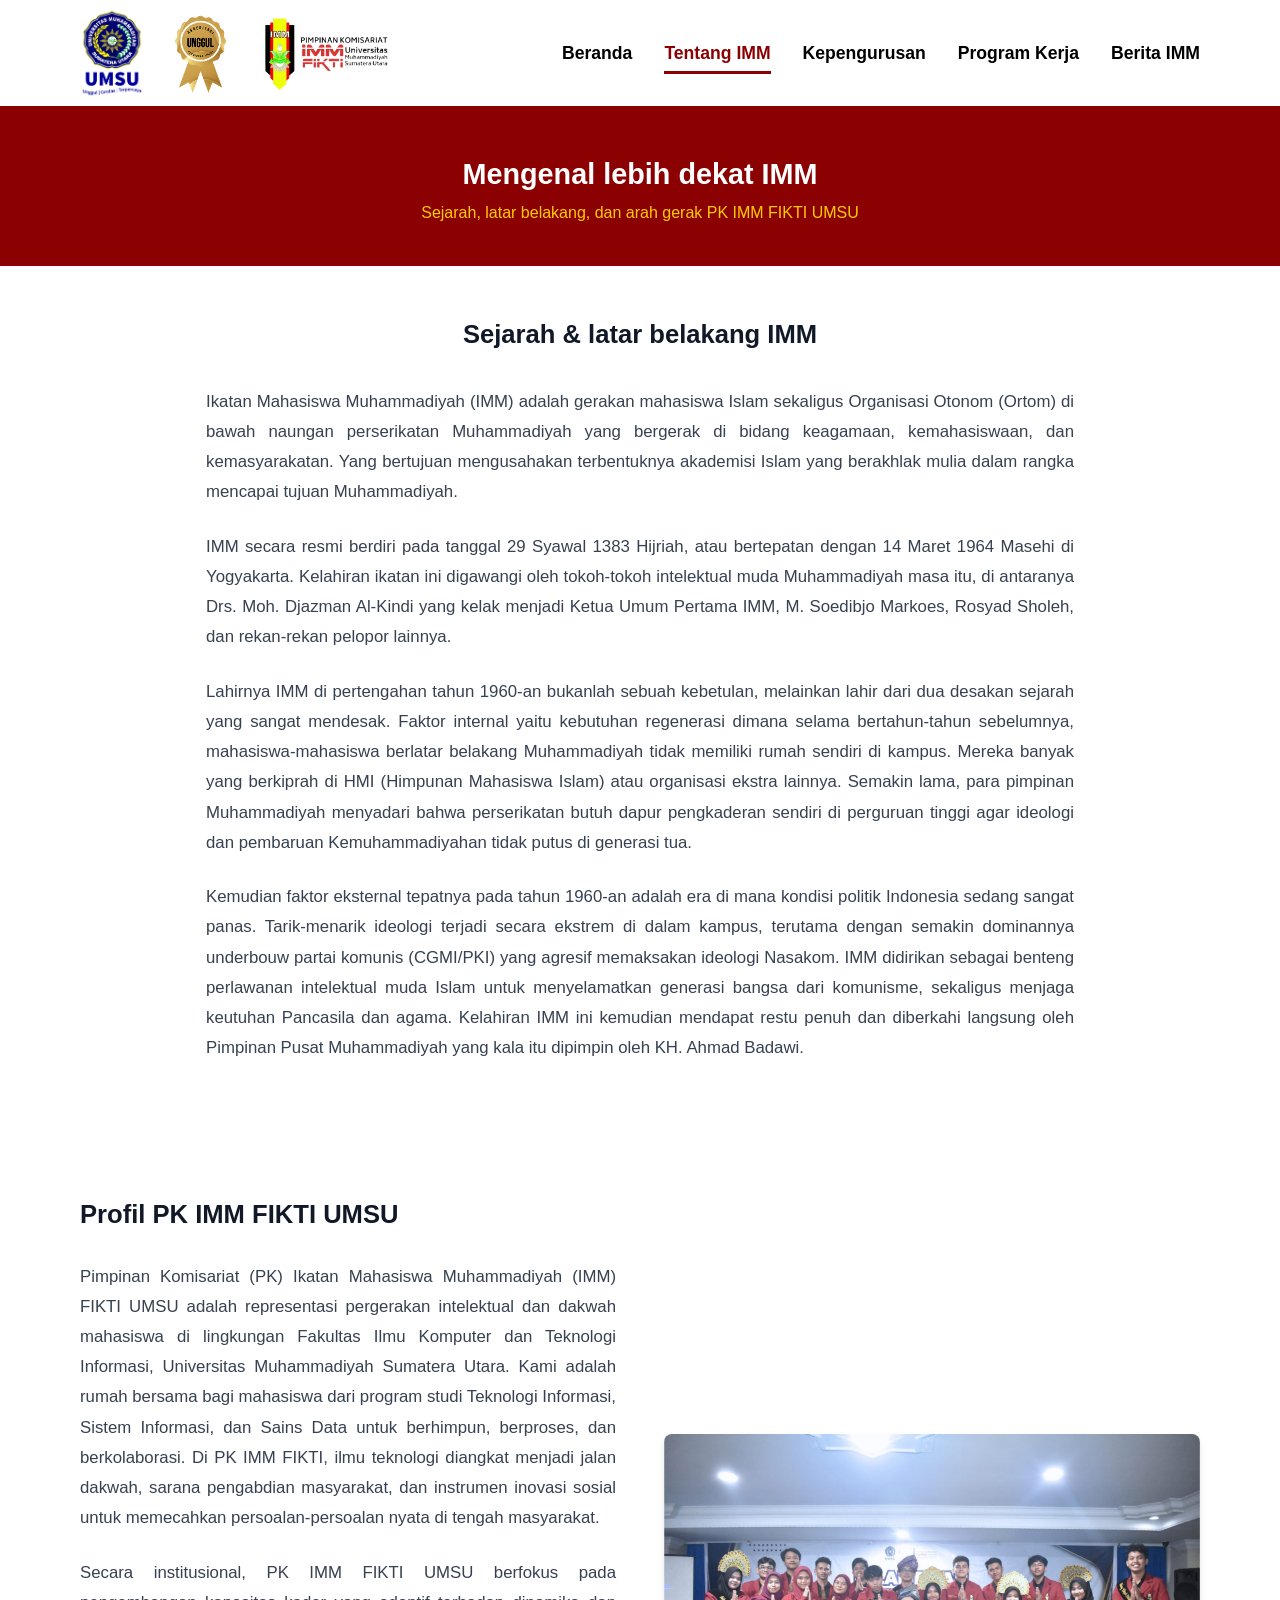
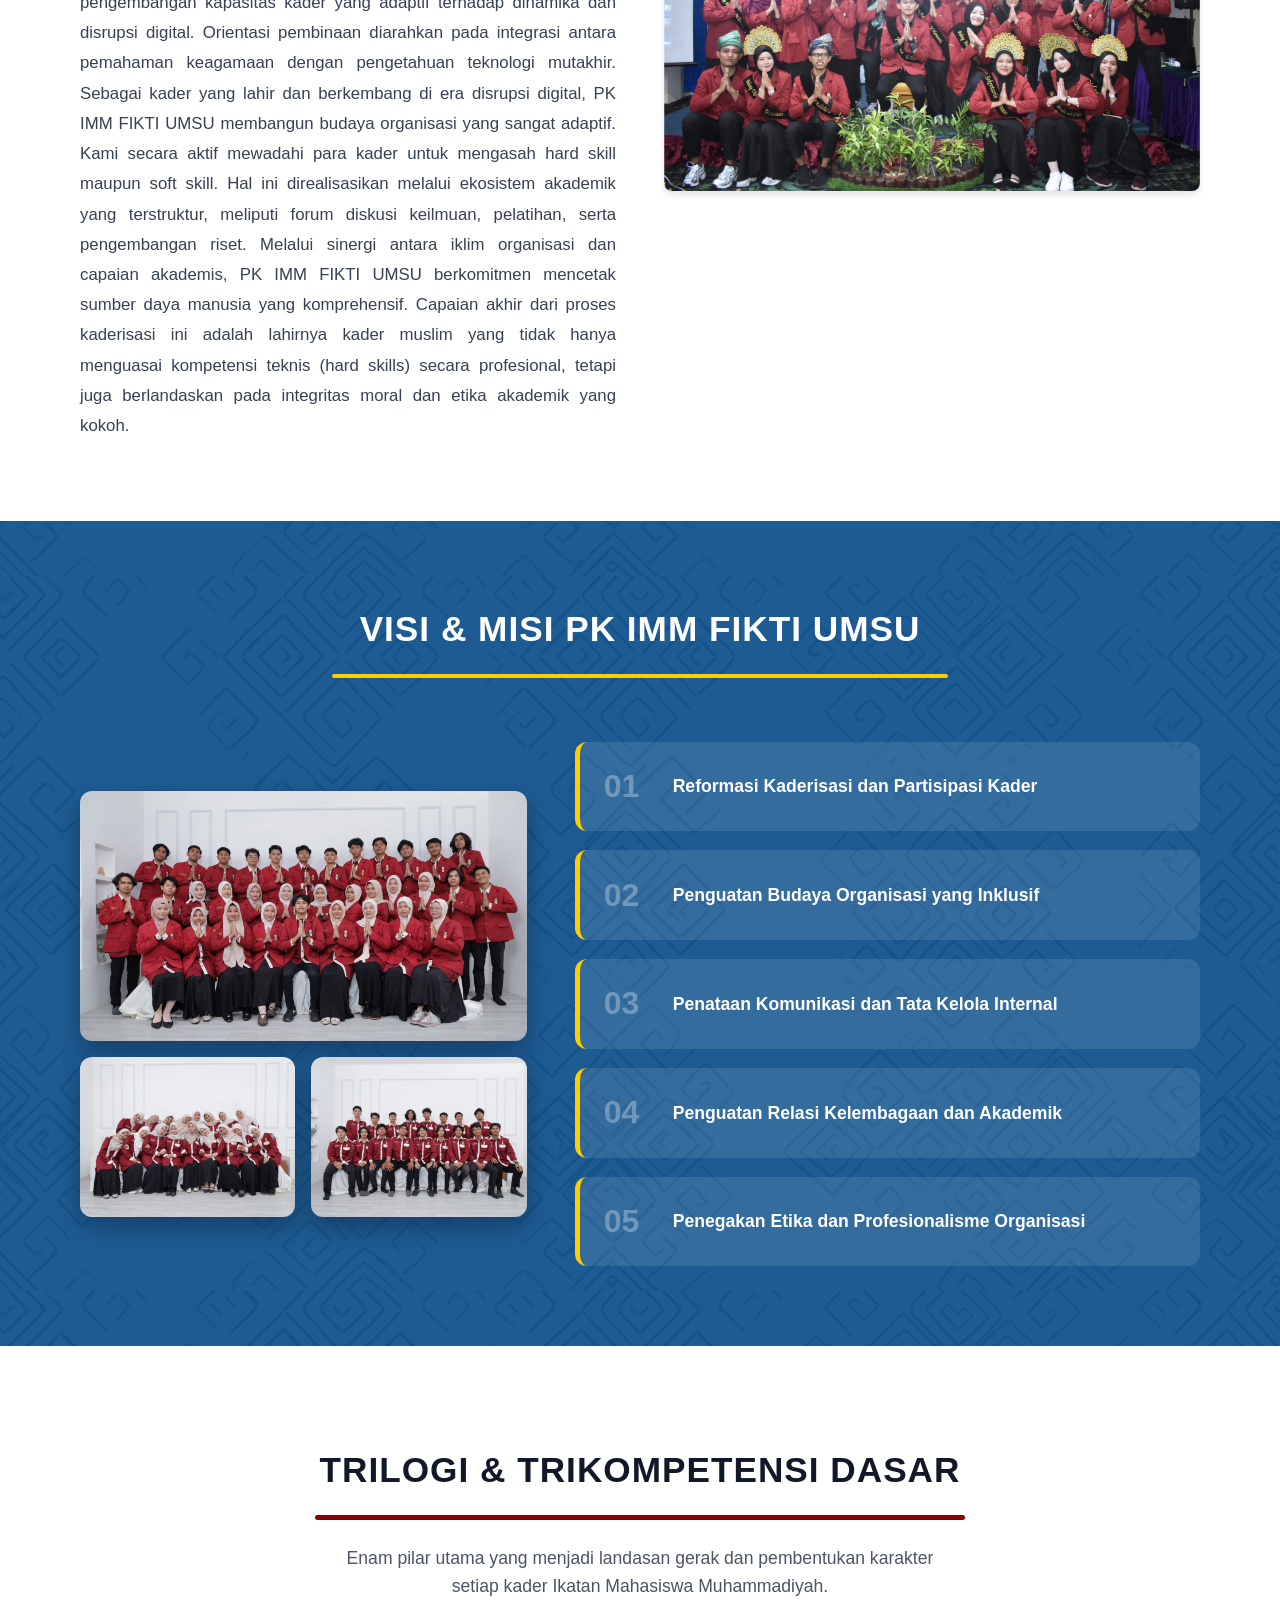
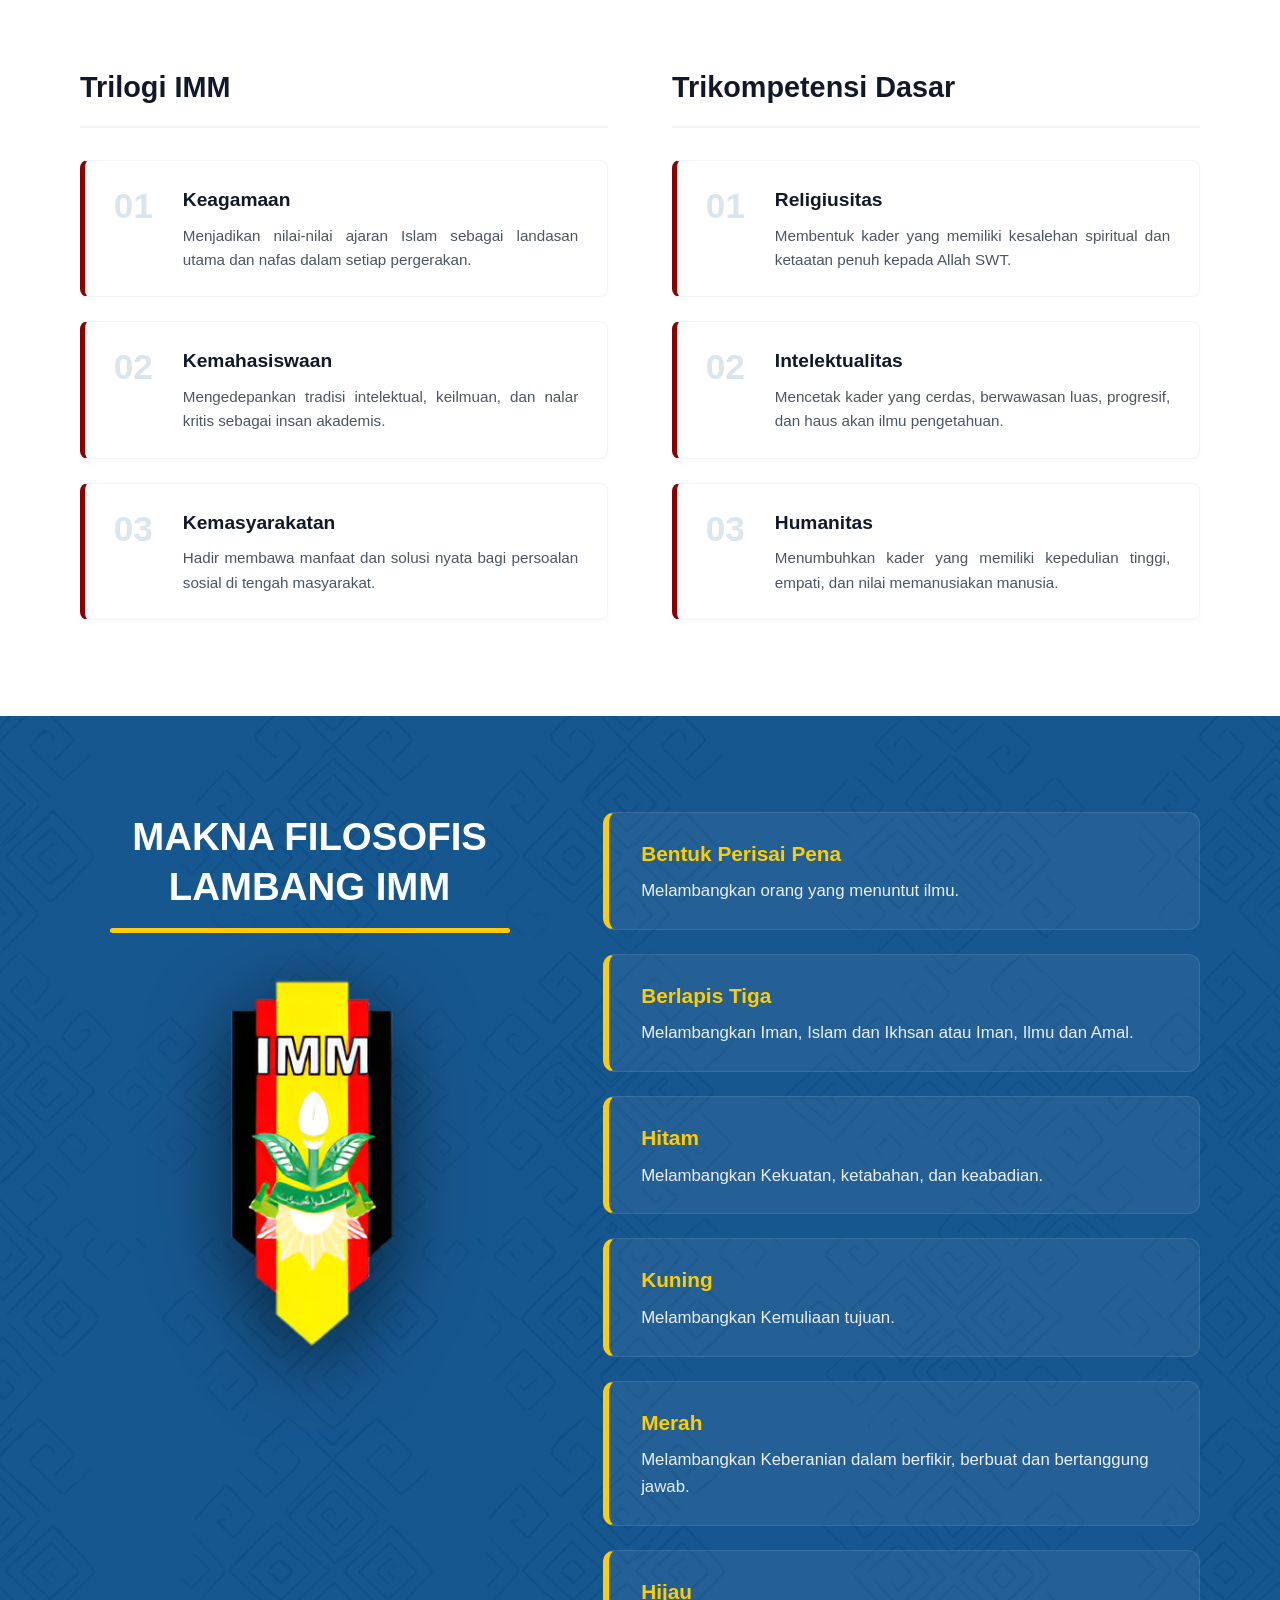
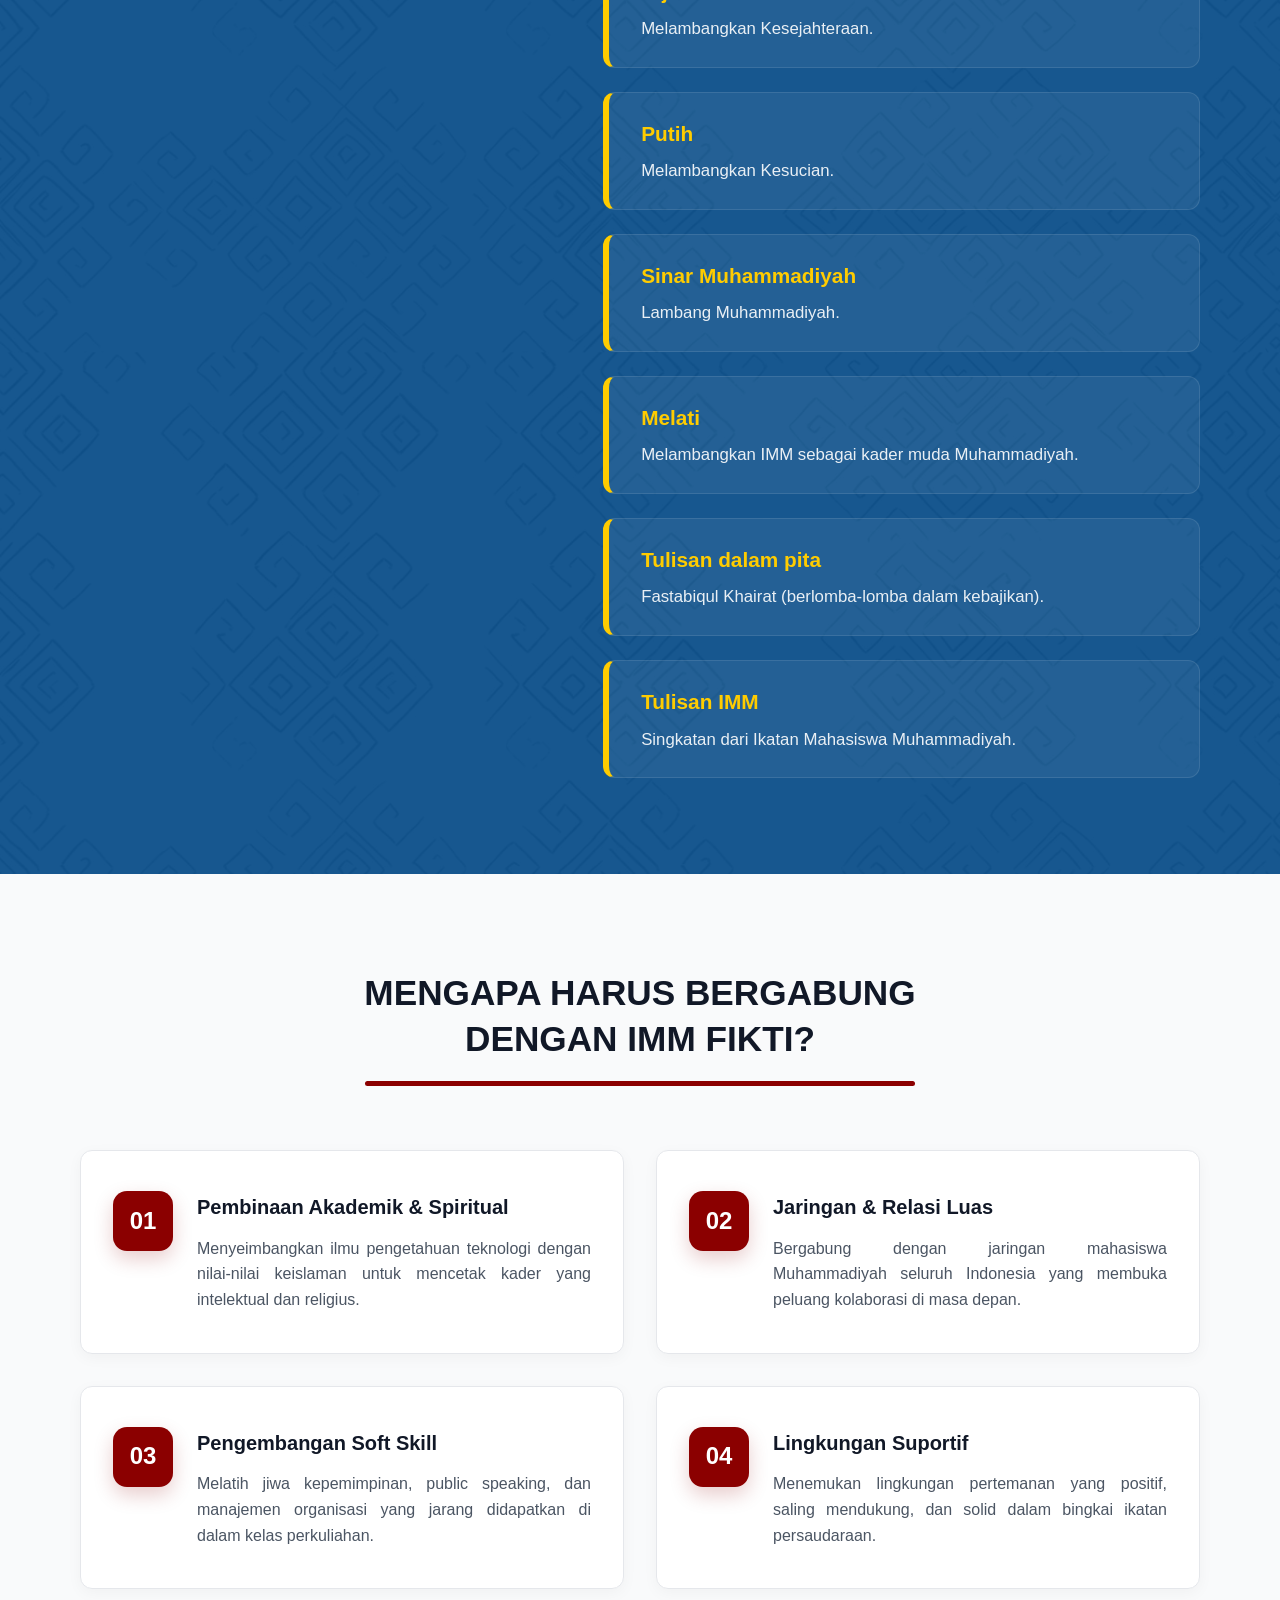
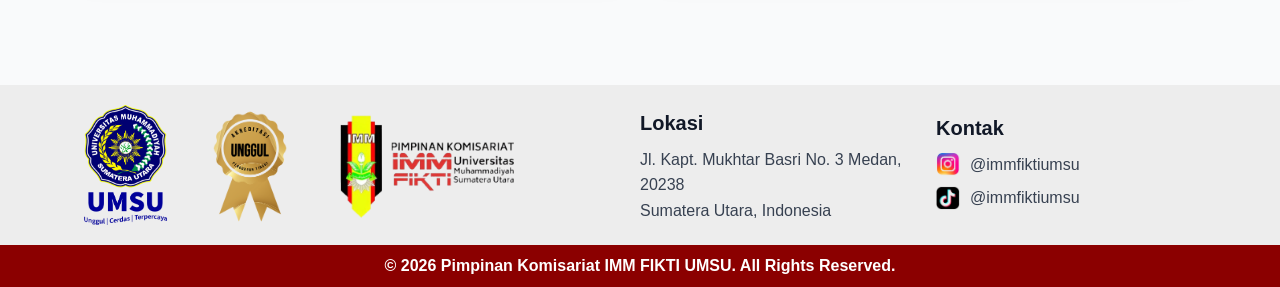
==== commit bf2ff57c: "Menambahkan foto di tentang" ====
--- a/tentang.html
+++ b/tentang.html
@@ -100,11 +100,11 @@
                 <!-- Kiri: Galeri Foto Modern -->
                 <div class="visi-misi-gallery">
                     <!-- Foto Besar Atas -->
-                    <img src="assets/foto-1.jpeg" alt="Kegiatan IMM 1" class="img-large">
+                    <img src="assets/foto-1.JPG" alt="Kegiatan IMM 1" class="img-large">
                     <!-- Foto Kecil Kiri Bawah -->
                     <img src="assets/foto-2.JPG" alt="Kegiatan IMM 2" class="img-small">
                     <!-- Foto Kecil Kanan Bawah -->
-                    <img src="assets/foto-1.jpeg" alt="Kegiatan IMM 3" class="img-small">
+                    <img src="assets/foto-3.JPG" alt="Kegiatan IMM 3" class="img-small">
                 </div>
 
                 <!-- Kanan: Daftar Misi Elegan -->
